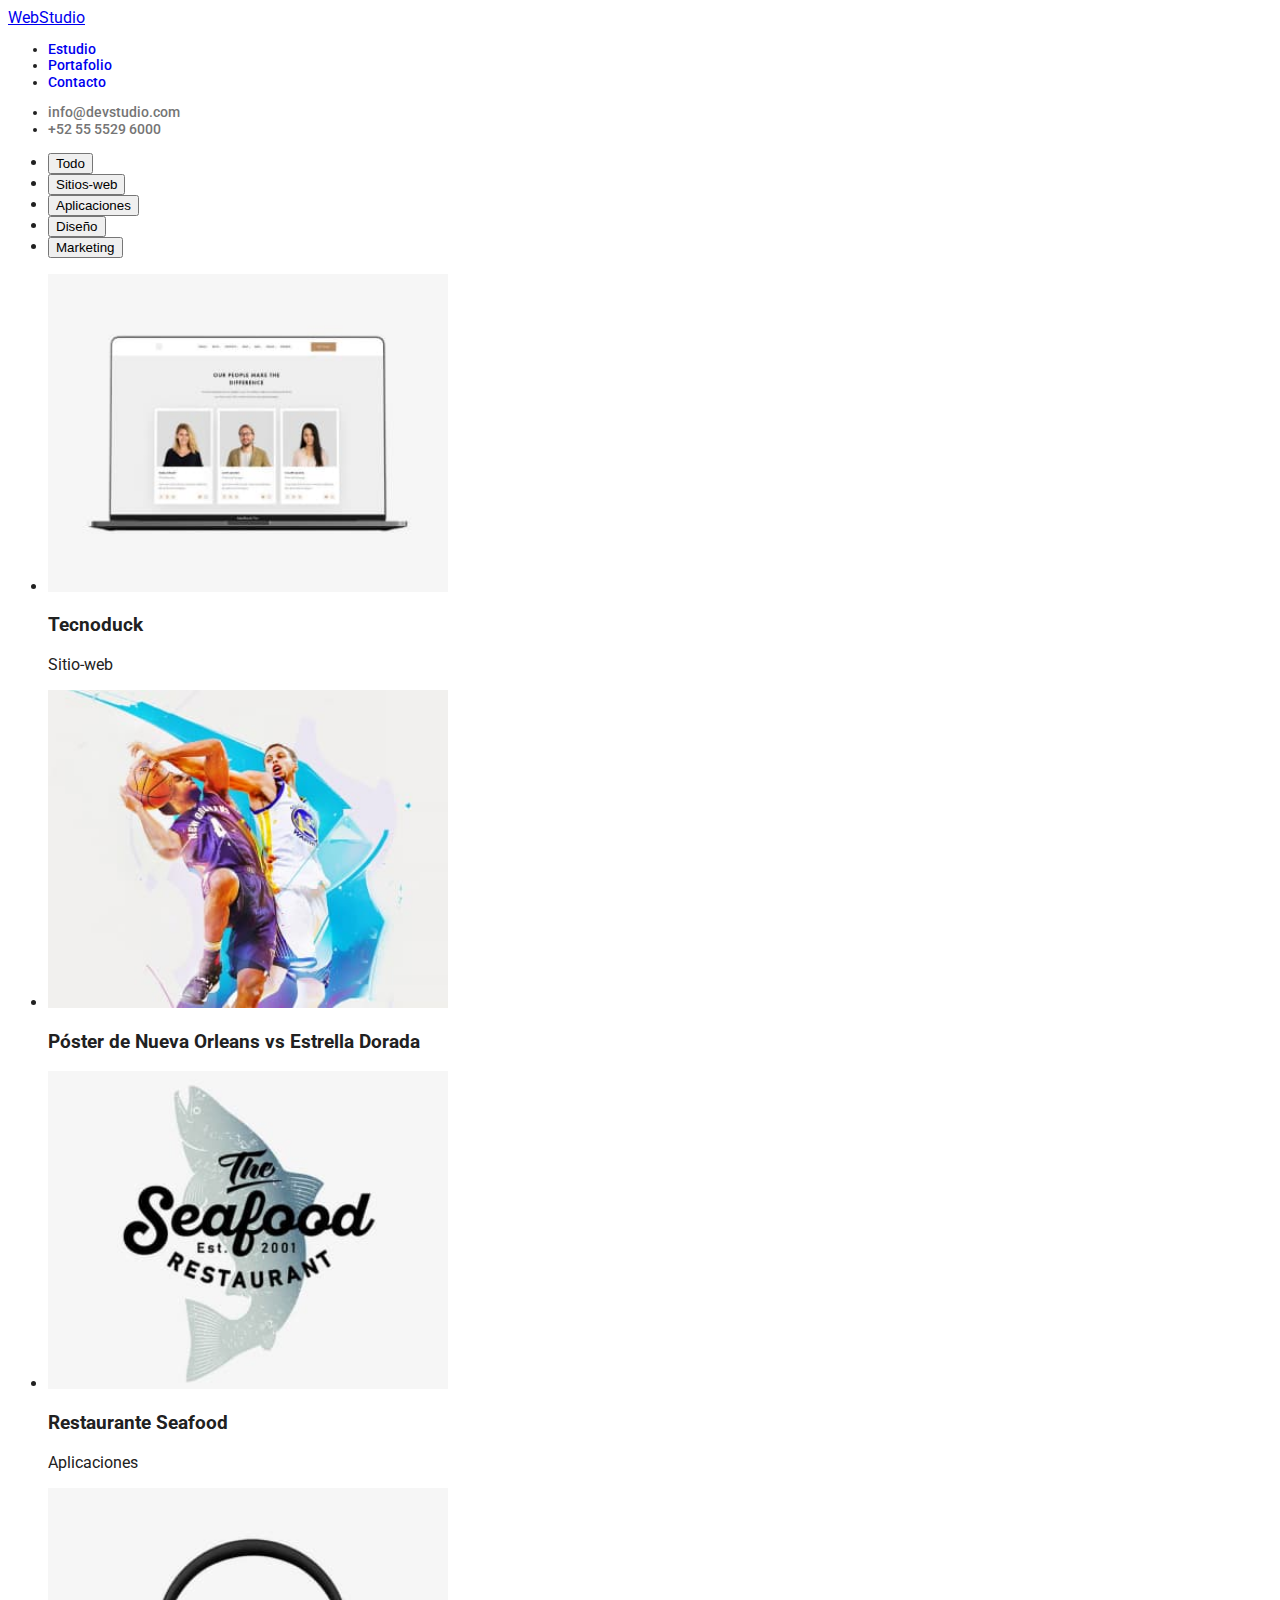
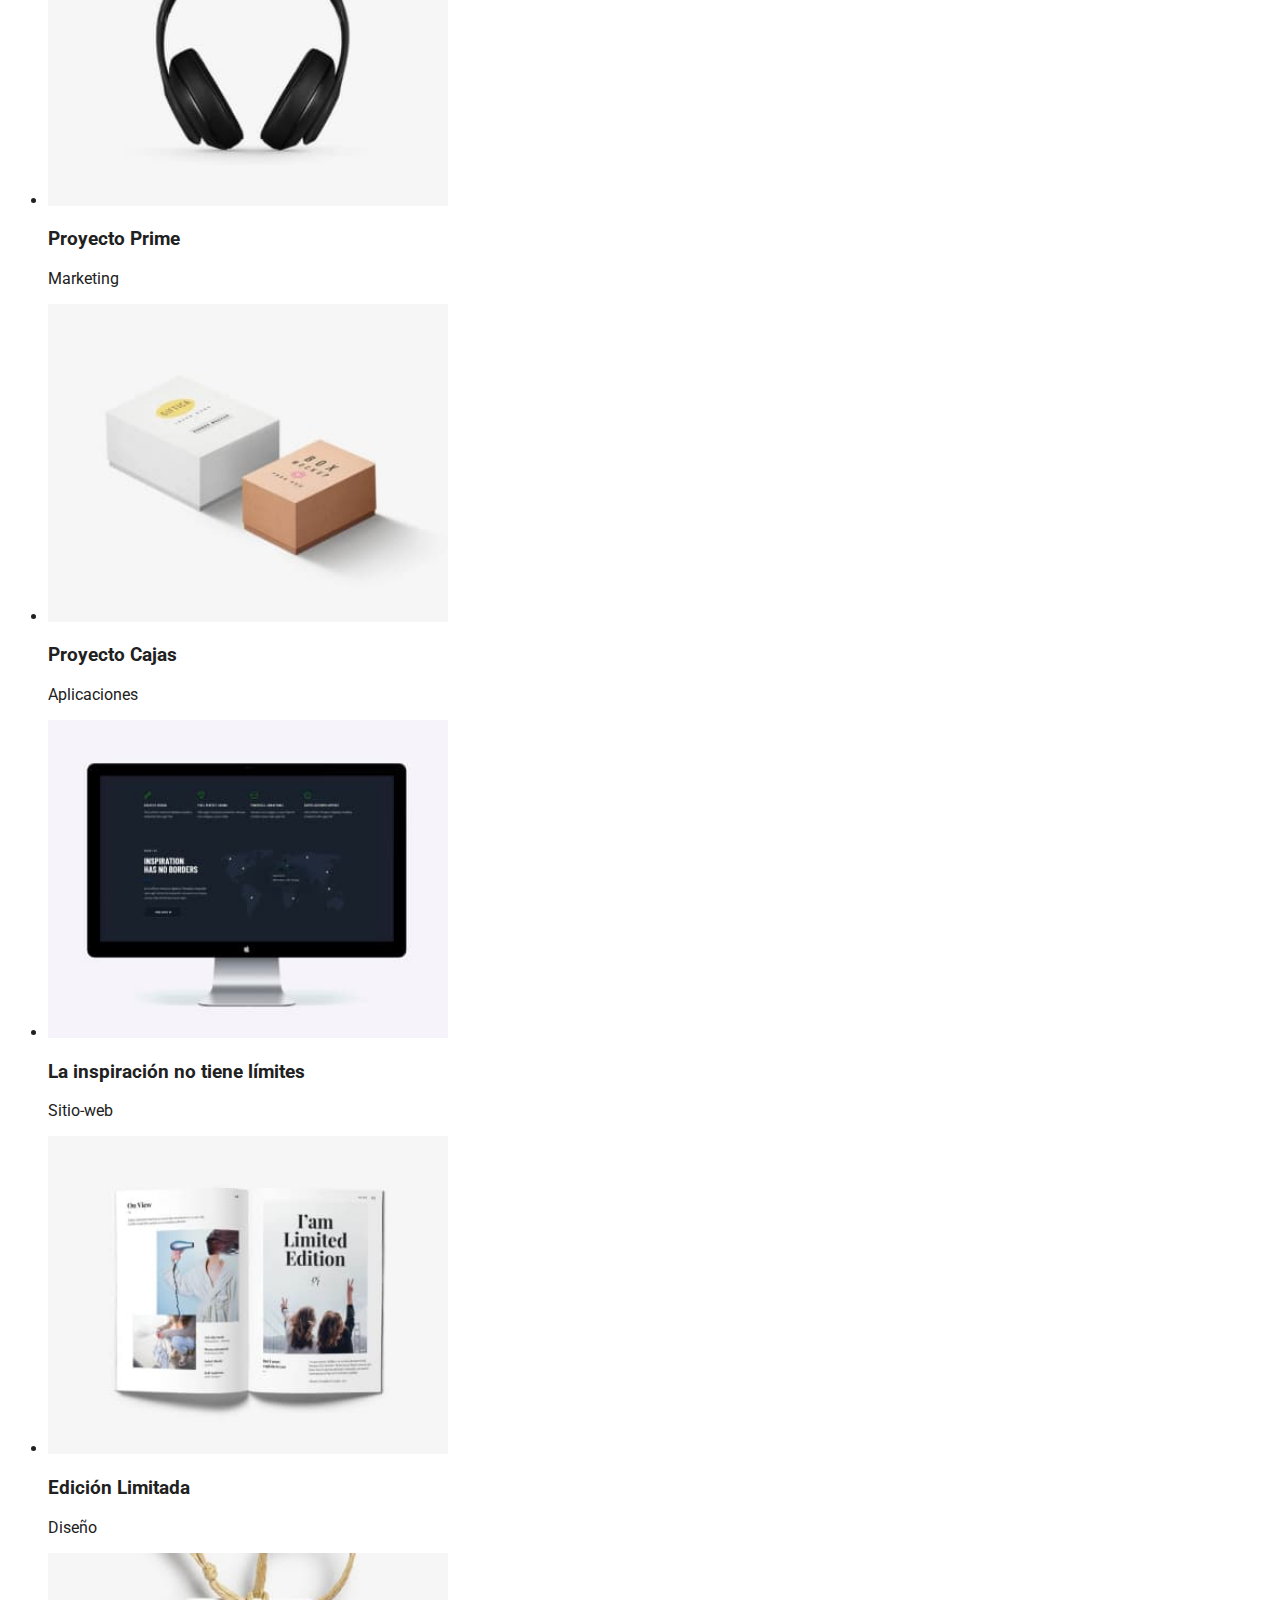
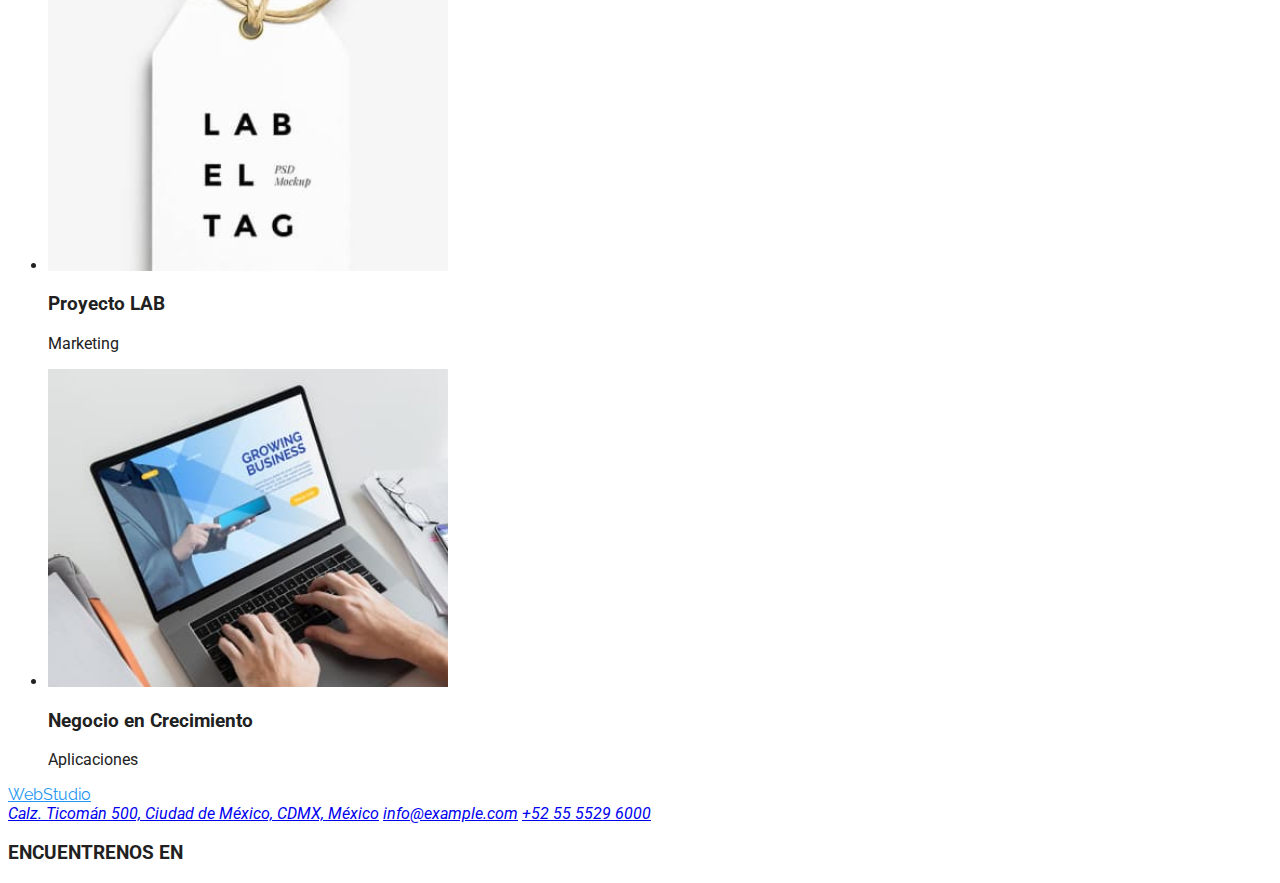
==== portafolio.html @ f0053e2c "estilo menu navegacion y contactos header" ====
<!DOCTYPE html>
<html lang="es">
<head>
    <meta charset="UTF-8">
    <meta http-equiv="X-UA-Compatible" content="IE=edge">
    <meta name="viewport" content="width=device-width, initial-scale=1.0">
    <title>homework-2</title>
    <link rel="preconnect" href="https://fonts.googleapis.com">
    <link rel="preconnect" href="https://fonts.gstatic.com" crossorigin>
    <link href="https://fonts.googleapis.com/css2?family=Raleway:wght@700&family=Roboto:wght@400;500;700;900&display=swap" rel="stylesheet">
    <link rel="stylesheet" href="css/styles.css">
</head>
<body>
    <header>
        <nav>
            <a href="#WebStudio">WebStudio</a>
            <nav>
                <ul class="menu-navegacion-header">
                    <li><a href="index.html" class="texto-estudio">Estudio</a></li>
                    <li><a href="#Portafolio" class="texto-portafolio">Portafolio</a></li>
                    <li><a href="#Contacto" class="texto-contacto">Contacto</a></li>
                </ul>
            </nav>
        </nav>
        <ul class="texto-mail-y-telefono-header">
            <li><a href="mailto:info@devstudio.com" class="texto-email">info@devstudio.com</a></li>
            <li><a href="tel:+52 55 5529 6000" class="texto-telefono">+52 55 5529 6000</a></li>
        </ul>
    </header>
    <main>
        <section>
            <ul>
                <li><button type="button">Todo</button></li>
                <li><button type="button">Sitios-web</button></li>
                <li><button type="button">Aplicaciones</button></li>
                <li><button type="button">Diseño</button></li>
                <li><button type="button">Marketing</button></li>
            </ul>
        </section>
        <section>
            <ul>
                <li>
                    <img src="images/portafolio-1.jpg" alt="Sitio web" width="400">
                    <h3>Tecnoduck</h3>
                    <p>Sitio-web</p>
                </li>
                <li>
                    <img src="images/portafolio-2.jpg" alt="poster" width="400"> 
                    <h3>Póster de Nueva Orleans vs Estrella Dorada</h3>
                </li>
                <li>
                    <img src="images/portafolio-3.jpg" alt="aplicaciones" width="400">
                    <h3>Restaurante Seafood</h3>
                    <p>Aplicaciones</p>
                </li>
                <li>
                    <img src="images/portafolio-4.jpg" alt="Marketing" width="400">
                    <h3>Proyecto Prime</h3>
                    <p>Marketing</p>
                </li>
                <li>
                    <img src="images/portafolio-5.jpg" alt="Aplicaciones" width="400">
                    <h3>Proyecto Cajas</h3>
                    <p>Aplicaciones</p>
                </li>
                <li>
                    <img src="images/portafolio-6.jpg" alt="sitio web" width="400">
                    <h3>La inspiración no tiene límites</h3>
                    <p>Sitio-web</p>
                </li>
                <li>
                    <img src="images/portafolio-7.jpg" alt="Diseño" width="400">
                    <h3>Edición Limitada</h3>
                    <p>Diseño</p>
                </li>
                <li>
                    <img src="images/portafolio-8.jpg" alt="Marketing" width="400">
                    <h3>Proyecto LAB</h3>
                    <p>Marketing</p>
                </li>
                <li>
                    <img src="images/portafolio-9.jpg" alt="Aplicaciones" width="400">
                    <h3>Negocio en Crecimiento</h3>
                    <p>Aplicaciones</p> 
                </li>
            </ul>
        </section>
    </main>
    <footer>
        <a href="index.html" class="fuente-de-WebStudio">WebStudio</a>
        <address>
            <a href="https://goo.gl/maps/x2RPnykQ1T2qvYEe9" target="_blank" rel="noopener noref">Calz. Ticomán 500, Ciudad de México, CDMX, México</a>
            <a href="mailto:info@example.com">info@example.com</a>
            <a href="tel:+52 55 5529 6000">+52 55 5529 6000</a>
        </address>
        <h3>ENCUENTRENOS EN</h3>
    </footer>
</body>
</html>
---- css/styles.css ----
body {
  font-family: "Roboto", Verdana, Geneva, Tahoma, sans-serif;
  color: #212121;
}

.fuente-de-WebStudio {
  font-family: "Raleway", sans-serif;
  color: #2196f3;
}

.menu-navegacion-header {
  font-weight: 500;
  font-size: 14px;
  line-height: 1.17;
  }

  .texto-estudio {
    text-decoration: none;
  }

  .texto-portafolio {
    text-decoration: none;
  }

.texto-contacto {
    text-decoration: none;
  }

.texto-mail-y-telefono-header {
  font-weight: 500;
  font-size: 14px;
  line-height: 1.17;
  }

.texto-email {
  color: #757575;
  text-decoration: none;
} 

.texto-telefono {
  color: #757575;
  text-decoration: none;
}

a:hover {
  color: #2196F3;
 }

#titulo {
  font-weight: 900;
  font-size: 44px;
  line-height: 1.36;
  color: #ffffff;
  text-align: center;
  }

.color-fondo-seccion-titulo {
  background: #2f303a;
  text-align: center;
}
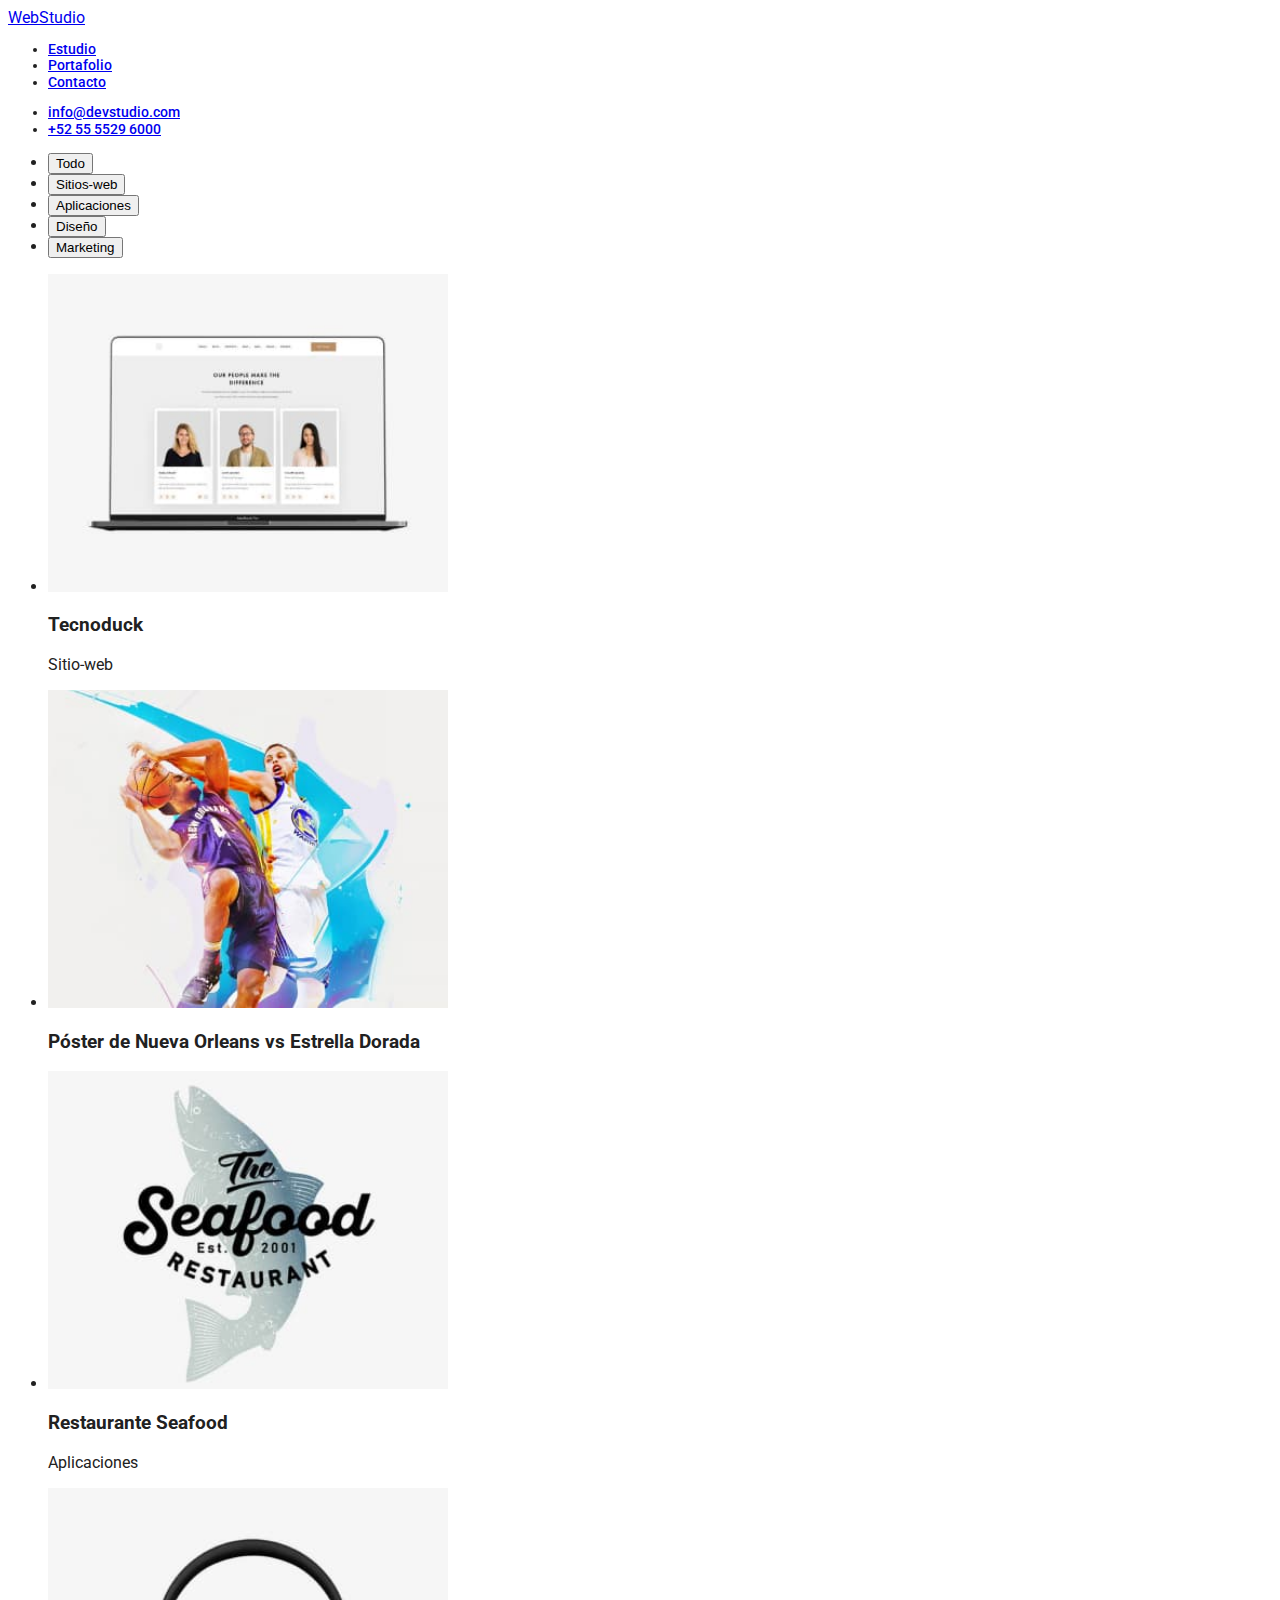
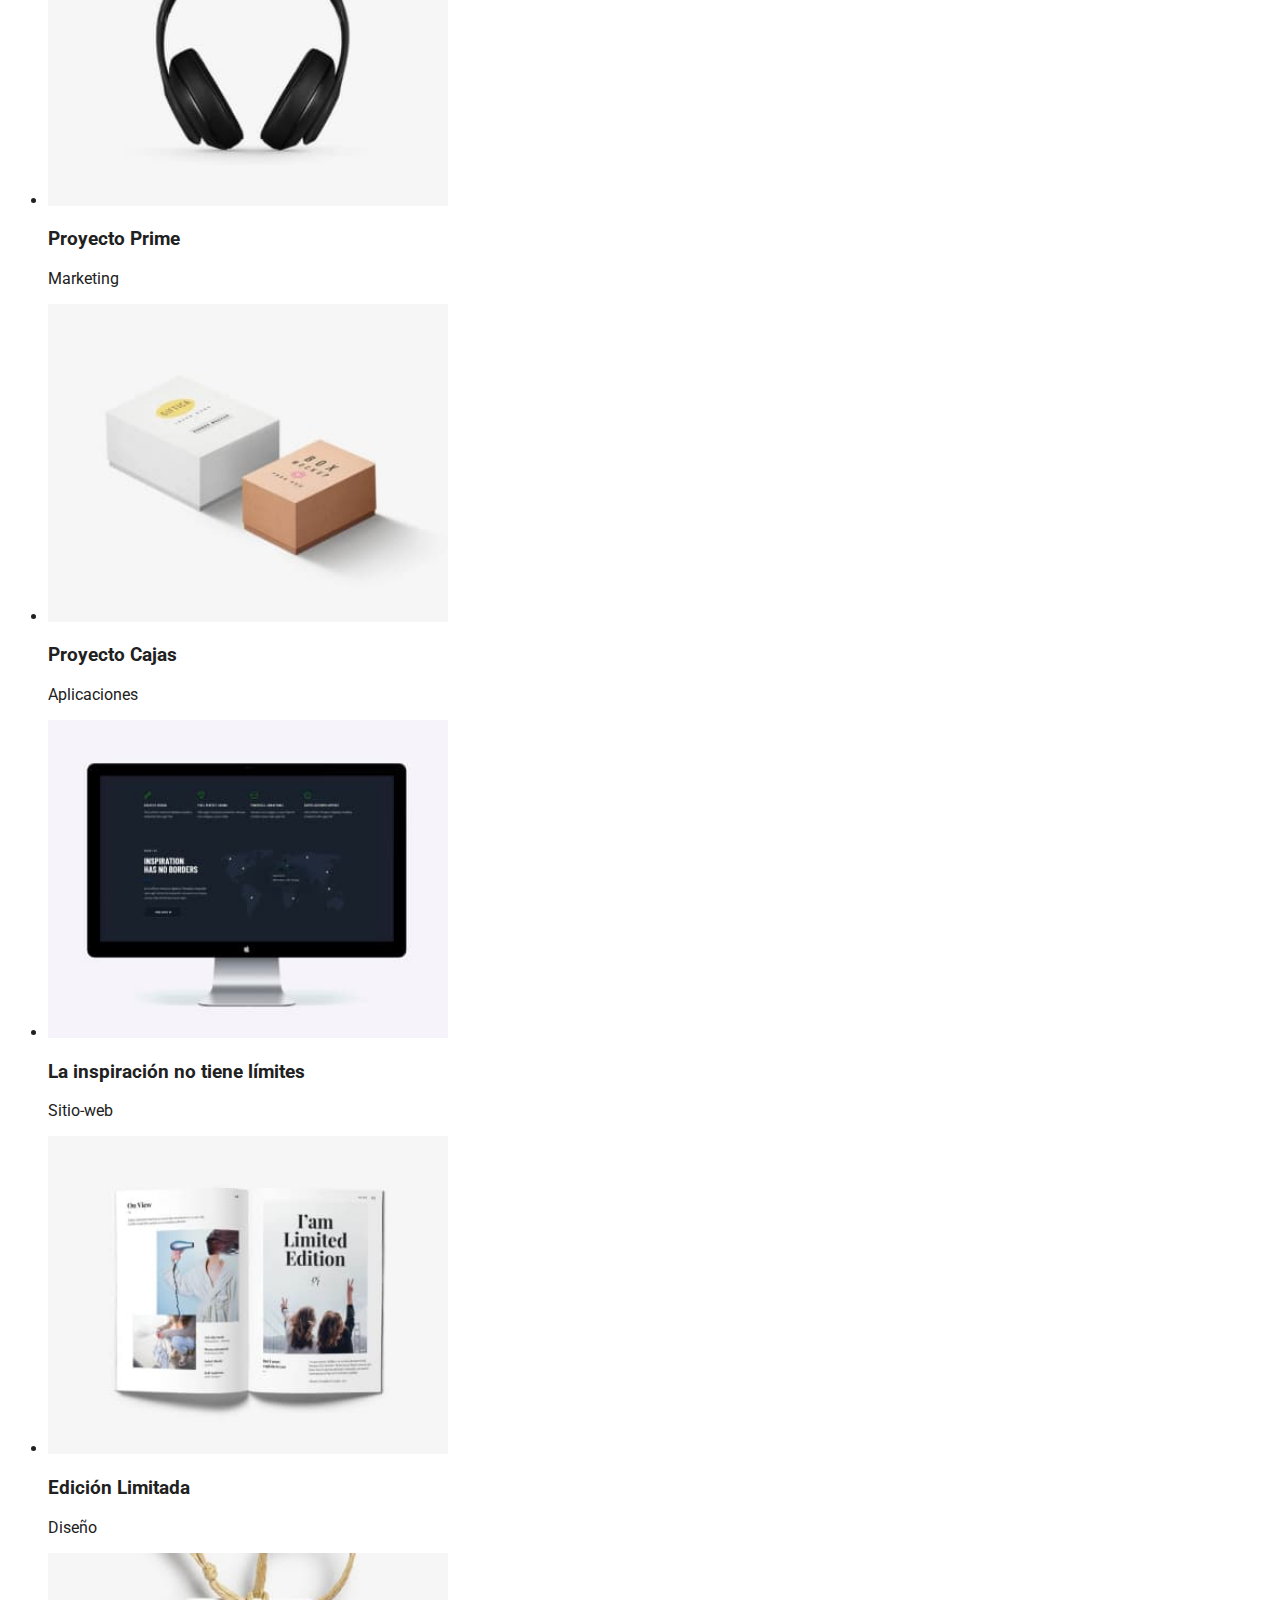
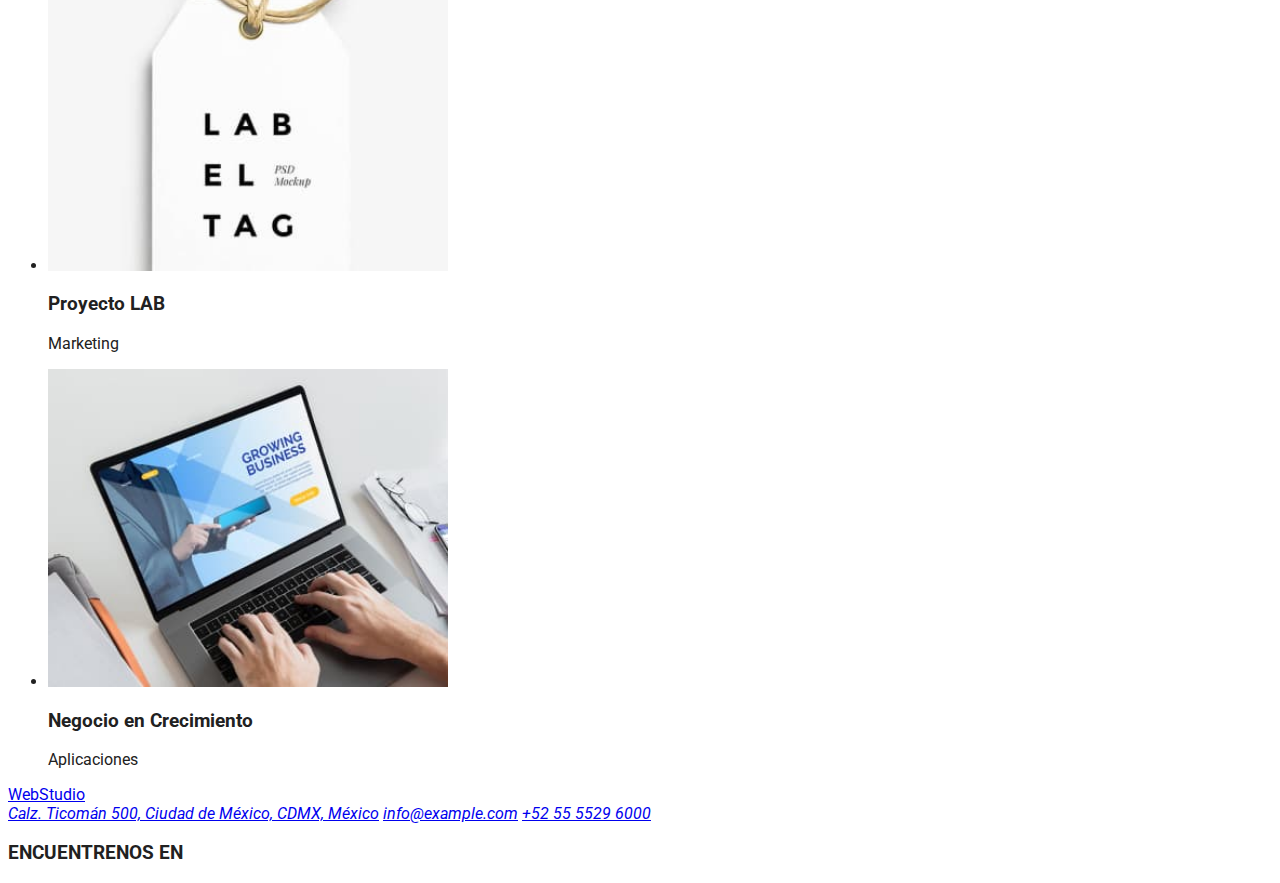
==== commit fcf078a9: "posterior a  ASESORIA PROFE, modifico clases" ====
--- a/portafolio.html
+++ b/portafolio.html
@@ -15,16 +15,16 @@
         <nav>
             <a href="#WebStudio">WebStudio</a>
             <nav>
-                <ul class="menu-navegacion-header">
-                    <li><a href="index.html" class="texto-estudio">Estudio</a></li>
-                    <li><a href="#Portafolio" class="texto-portafolio">Portafolio</a></li>
-                    <li><a href="#Contacto" class="texto-contacto">Contacto</a></li>
+                <ul class="header-navigation-without-webstudio">
+                    <li><a href="index.html">Estudio</a></li>
+                    <li><a href="#Portafolio">Portafolio</a></li>
+                    <li><a href="#Contacto">Contacto</a></li>
                 </ul>
             </nav>
         </nav>
-        <ul class="texto-mail-y-telefono-header">
-            <li><a href="mailto:info@devstudio.com" class="texto-email">info@devstudio.com</a></li>
-            <li><a href="tel:+52 55 5529 6000" class="texto-telefono">+52 55 5529 6000</a></li>
+        <ul class="header-navigation-without-webstudio">
+            <li><a href="mailto:info@devstudio.com">info@devstudio.com</a></li>
+            <li><a href="tel:+52 55 5529 6000">+52 55 5529 6000</a></li>
         </ul>
     </header>
     <main>
@@ -87,7 +87,7 @@
         </section>
     </main>
     <footer>
-        <a href="index.html" class="fuente-de-WebStudio">WebStudio</a>
+        <a href="index.html">WebStudio</a>
         <address>
             <a href="https://goo.gl/maps/x2RPnykQ1T2qvYEe9" target="_blank" rel="noopener noref">Calz. Ticomán 500, Ciudad de México, CDMX, México</a>
             <a href="mailto:info@example.com">info@example.com</a>
--- a/css/styles.css
+++ b/css/styles.css
@@ -2,46 +2,14 @@
   font-family: "Roboto", Verdana, Geneva, Tahoma, sans-serif;
   color: #212121;
 }
-
-.fuente-de-WebStudio {
-  font-family: "Raleway", sans-serif;
-  color: #2196f3;
-}
-
-.menu-navegacion-header {
+/*fuente del menu superierior de navegación excluyendo WebStudio*/
+.header-navigation-without-webstudio {
   font-weight: 500;
   font-size: 14px;
   line-height: 1.17;
   }
-
-  .texto-estudio {
-    text-decoration: none;
-  }
-
-  .texto-portafolio {
-    text-decoration: none;
-  }
-
-.texto-contacto {
-    text-decoration: none;
-  }
-
-.texto-mail-y-telefono-header {
-  font-weight: 500;
-  font-size: 14px;
-  line-height: 1.17;
-  }
-
-.texto-email {
-  color: #757575;
-  text-decoration: none;
-} 
-
-.texto-telefono {
-  color: #757575;
-  text-decoration: none;
-}
-
+  
+/*convertir en variable*/
 a:hover {
   color: #2196F3;
  }
@@ -54,6 +22,7 @@
   text-align: center;
   }
 
+  /*cambiar a ingles y verificar uso*/
 .color-fondo-seccion-titulo {
   background: #2f303a;
   text-align: center;
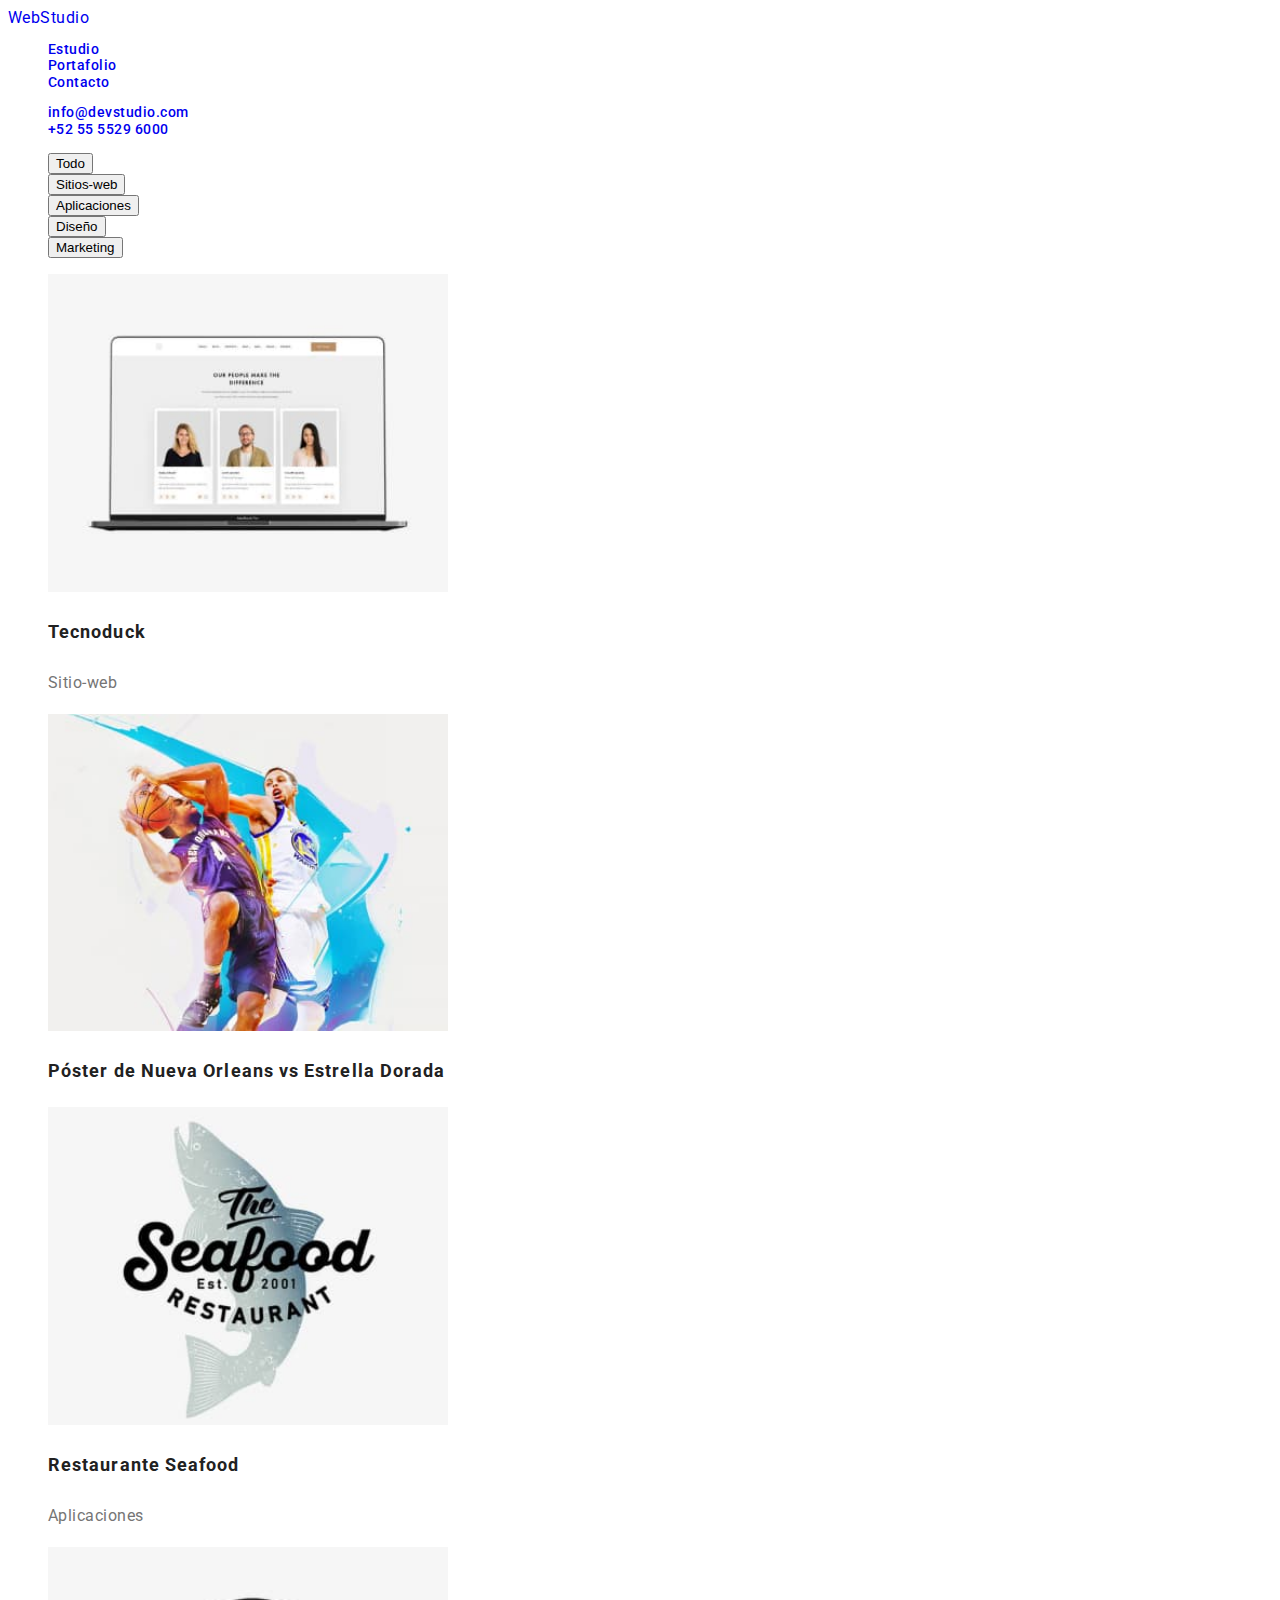
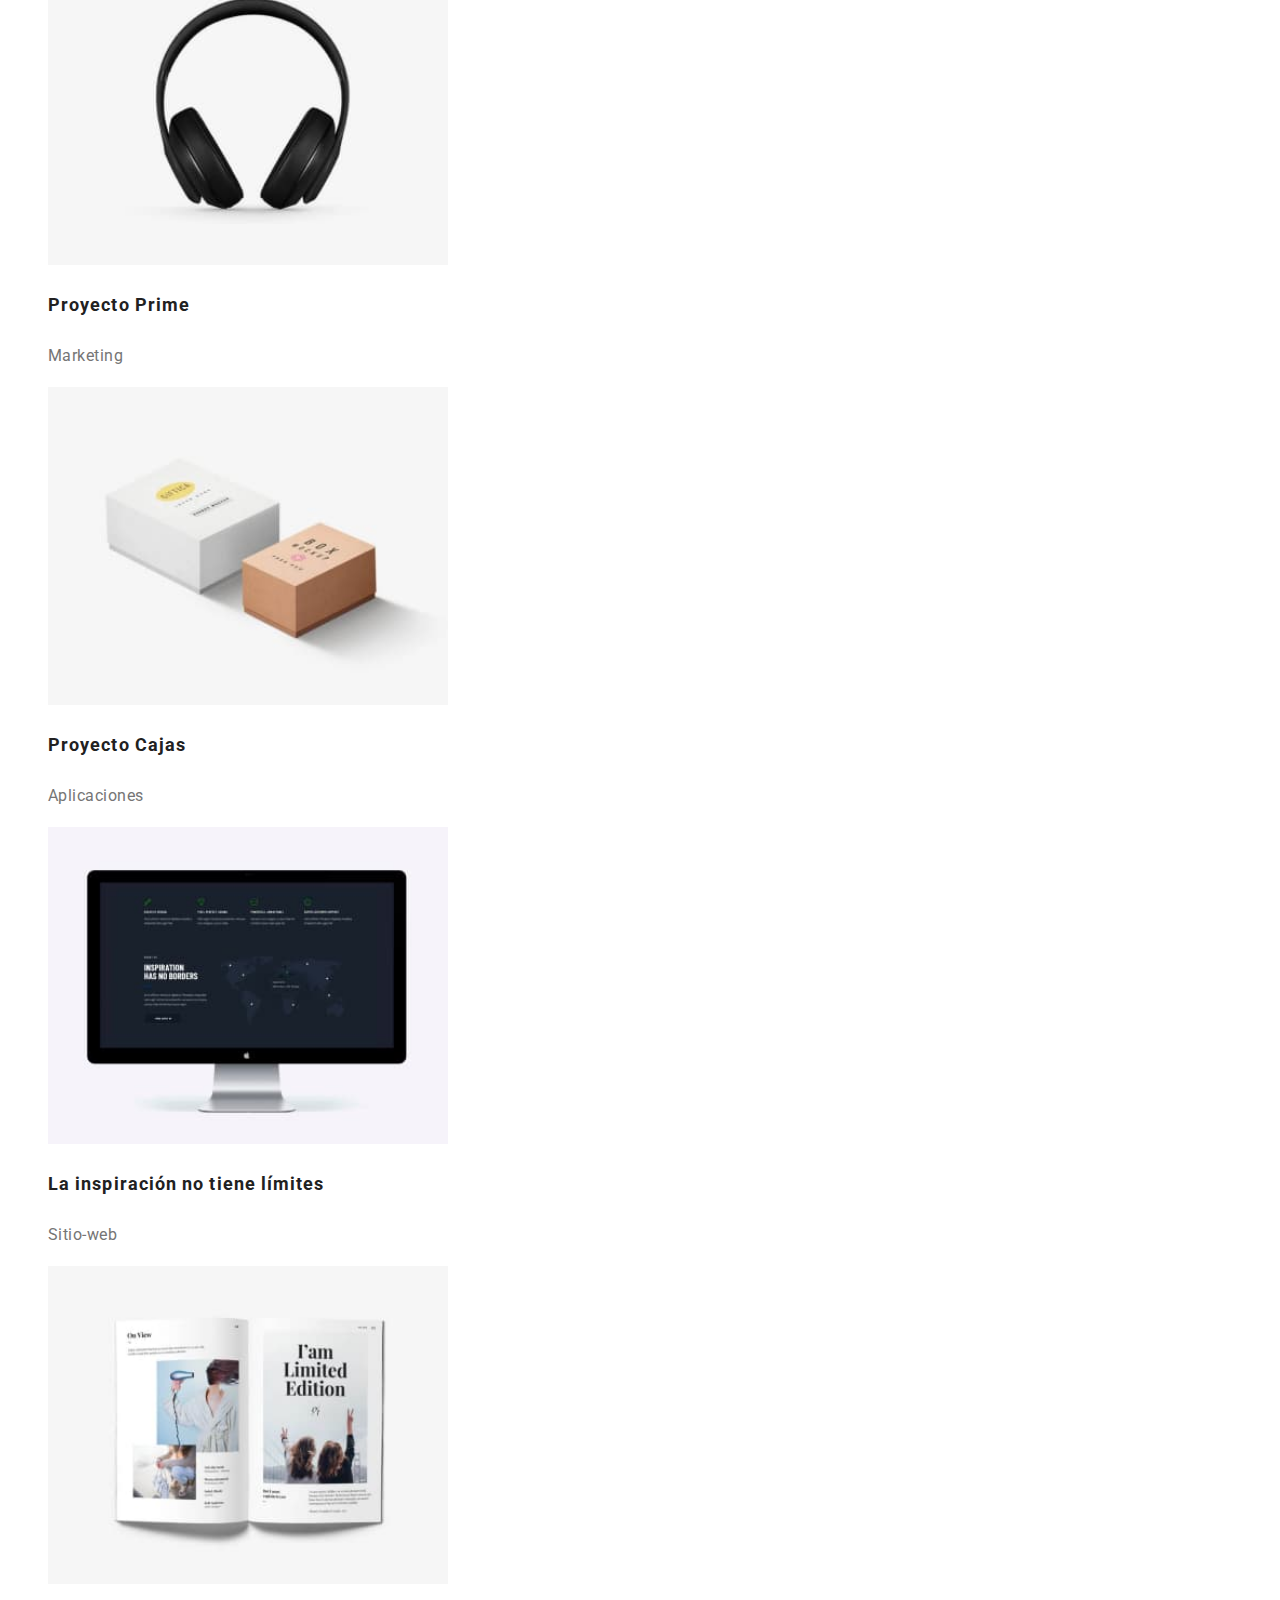
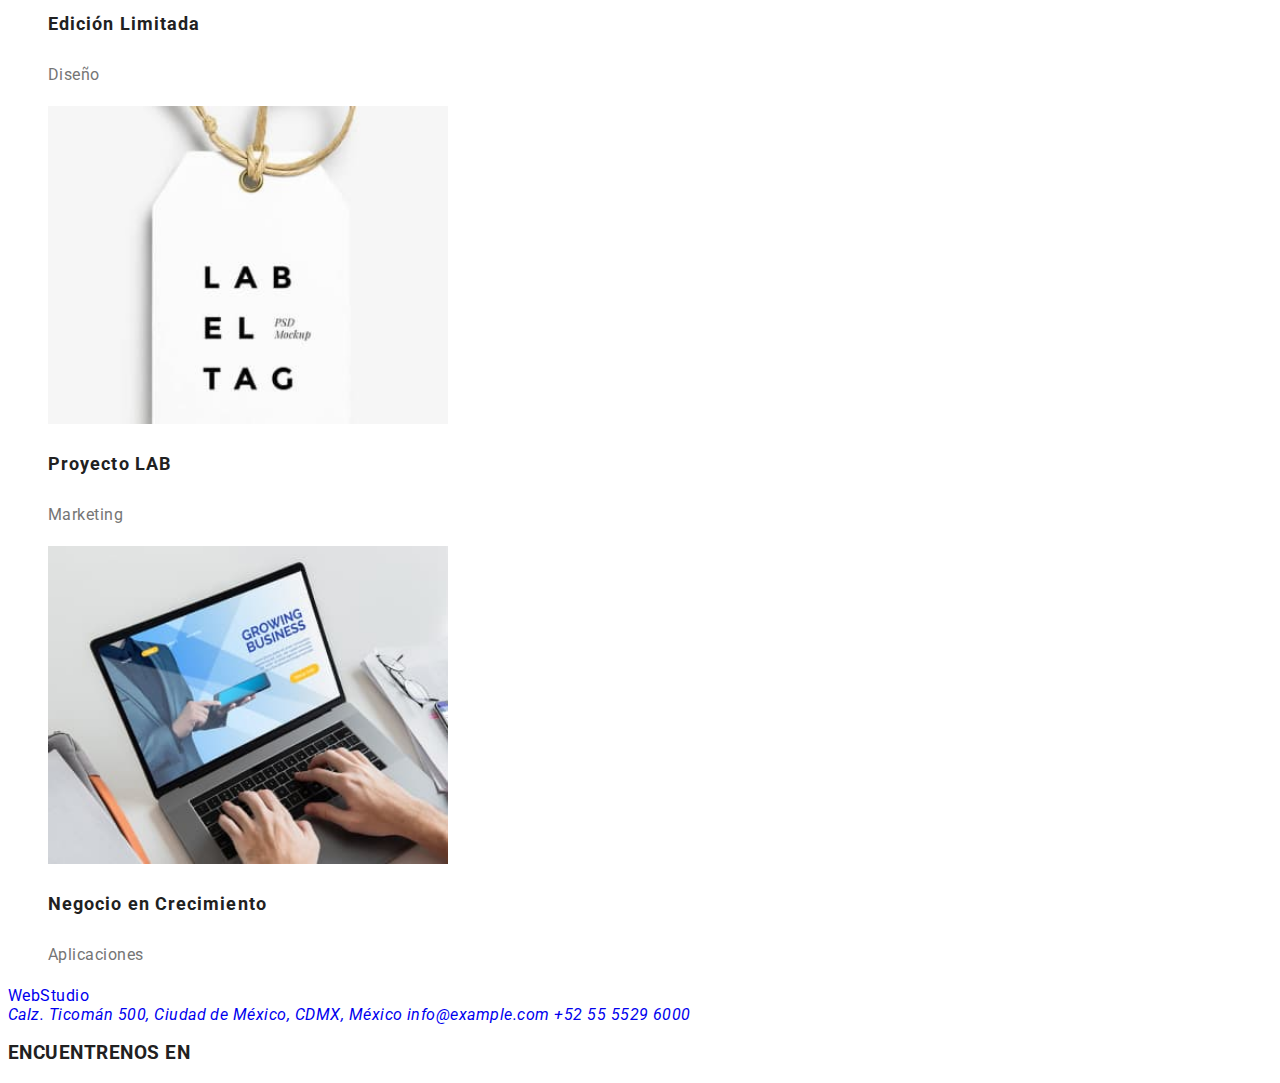
==== commit e7c33e0e: "estilos de h2, h3, p, index y portafolio" ====
--- a/portafolio.html
+++ b/portafolio.html
@@ -41,47 +41,47 @@
             <ul>
                 <li>
                     <img src="images/portafolio-1.jpg" alt="Sitio web" width="400">
-                    <h3>Tecnoduck</h3>
-                    <p>Sitio-web</p>
+                    <h3 class="portfolio-card-titles">Tecnoduck</h3>
+                    <p class="portafolio-card-text">Sitio-web</p>
                 </li>
                 <li>
                     <img src="images/portafolio-2.jpg" alt="poster" width="400"> 
-                    <h3>Póster de Nueva Orleans vs Estrella Dorada</h3>
+                    <h3 class="portfolio-card-titles">Póster de Nueva Orleans vs Estrella Dorada</h3>
                 </li>
                 <li>
                     <img src="images/portafolio-3.jpg" alt="aplicaciones" width="400">
-                    <h3>Restaurante Seafood</h3>
-                    <p>Aplicaciones</p>
+                    <h3 class="portfolio-card-titles">Restaurante Seafood</h3>
+                    <p class="portafolio-card-text">Aplicaciones</p>
                 </li>
                 <li>
                     <img src="images/portafolio-4.jpg" alt="Marketing" width="400">
-                    <h3>Proyecto Prime</h3>
-                    <p>Marketing</p>
+                    <h3 class="portfolio-card-titles">Proyecto Prime</h3>
+                    <p class="portafolio-card-text">Marketing</p>
                 </li>
                 <li>
                     <img src="images/portafolio-5.jpg" alt="Aplicaciones" width="400">
-                    <h3>Proyecto Cajas</h3>
-                    <p>Aplicaciones</p>
+                    <h3 class="portfolio-card-titles">Proyecto Cajas</h3>
+                    <p class="portafolio-card-text">Aplicaciones</p>
                 </li>
                 <li>
                     <img src="images/portafolio-6.jpg" alt="sitio web" width="400">
-                    <h3>La inspiración no tiene límites</h3>
-                    <p>Sitio-web</p>
+                    <h3 class="portfolio-card-titles">La inspiración no tiene límites</h3>
+                    <p class="portafolio-card-text">Sitio-web</p>
                 </li>
                 <li>
                     <img src="images/portafolio-7.jpg" alt="Diseño" width="400">
-                    <h3>Edición Limitada</h3>
-                    <p>Diseño</p>
+                    <h3 class="portfolio-card-titles">Edición Limitada</h3>
+                    <p class="portafolio-card-text">Diseño</p>
                 </li>
                 <li>
                     <img src="images/portafolio-8.jpg" alt="Marketing" width="400">
-                    <h3>Proyecto LAB</h3>
-                    <p>Marketing</p>
+                    <h3 class="portfolio-card-titles">Proyecto LAB</h3>
+                    <p class="portafolio-card-text">Marketing</p>
                 </li>
                 <li>
                     <img src="images/portafolio-9.jpg" alt="Aplicaciones" width="400">
-                    <h3>Negocio en Crecimiento</h3>
-                    <p>Aplicaciones</p> 
+                    <h3 class="portfolio-card-titles">Negocio en Crecimiento</h3>
+                    <p class="portafolio-card-text">Aplicaciones</p> 
                 </li>
             </ul>
         </section>
--- a/css/styles.css
+++ b/css/styles.css
@@ -1,6 +1,7 @@
 body {
   font-family: "Roboto", Verdana, Geneva, Tahoma, sans-serif;
   color: #212121;
+  letter-spacing: 0.03em;
 }
 /*fuente del menu superierior de navegación excluyendo WebStudio*/
 .header-navigation-without-webstudio {
@@ -8,11 +9,26 @@
   font-size: 14px;
   line-height: 1.17;
   }
+
+  /*eliminé el subyarado de todos  los enlaces*/
+  a {
+    text-decoration: none;
+  }
+
+  /*eliminé las viñetas de todas las ul*/
+  ul {
+    list-style-type: none;
+  }
   
-/*convertir en variable*/
+/*convertir en variable ooooooojooooooo*/
 a:hover {
   color: #2196F3;
  }
+
+ /* selector de clase para todos los parrafos, mejor lo cambiare a variable de color gris*/
+p {
+  color: #757575;
+}
 
 #titulo {
   font-weight: 900;
@@ -28,3 +44,60 @@
   text-align: center;
 }
 
+/*clase aplicada a los h3, seccion de beneficios de index*/
+.titles-company-benefits {
+  font-weight: 700;
+  font-size: 14px;
+  line-height: 1.14;
+}
+
+/*clase aplicada a los p, seccion de beneficios de index*/
+.text-company-benefits {
+  font-weight: 400;
+  font-size: 14px;
+  line-height: 1.71;
+ }
+
+ h2 {
+font-weight: 700;
+font-size: 36px;
+line-height: 1,16;
+text-align: center;
+}
+
+/*sección nuestro equipo en index, puedo convertirlo a variable*/
+.equipment-section {
+background: #F5F4FA;
+}
+
+/*clase aplicada a los h3, sección de nuestro equipo de index*/
+.titles-our-team {
+  font-weight: 500;
+  font-size: 16px;
+  line-height: 1.18;
+  text-align: center;
+}
+
+/*clase aplicada a los p, seccion de nuestro equipo de index*/
+.text-our-team {
+  font-weight: 400;
+  font-size: 16px;
+  line-height: 1.18;
+  text-align: center;
+ }
+
+ /*clase aplicada a los h3 de tarjetas de proyectos, portafolio*/
+.portfolio-card-titles {
+  font-weight: 700;
+  font-size: 18px;
+  line-height: 2;
+  letter-spacing: 0.06em;
+}
+
+/*clase aplicada a los p de tarjetas de proyectos, portafolio*/
+.portafolio-card-text {
+  font-weight: 400;
+  font-size: 16px;
+  line-height: 1.87;
+ }
+
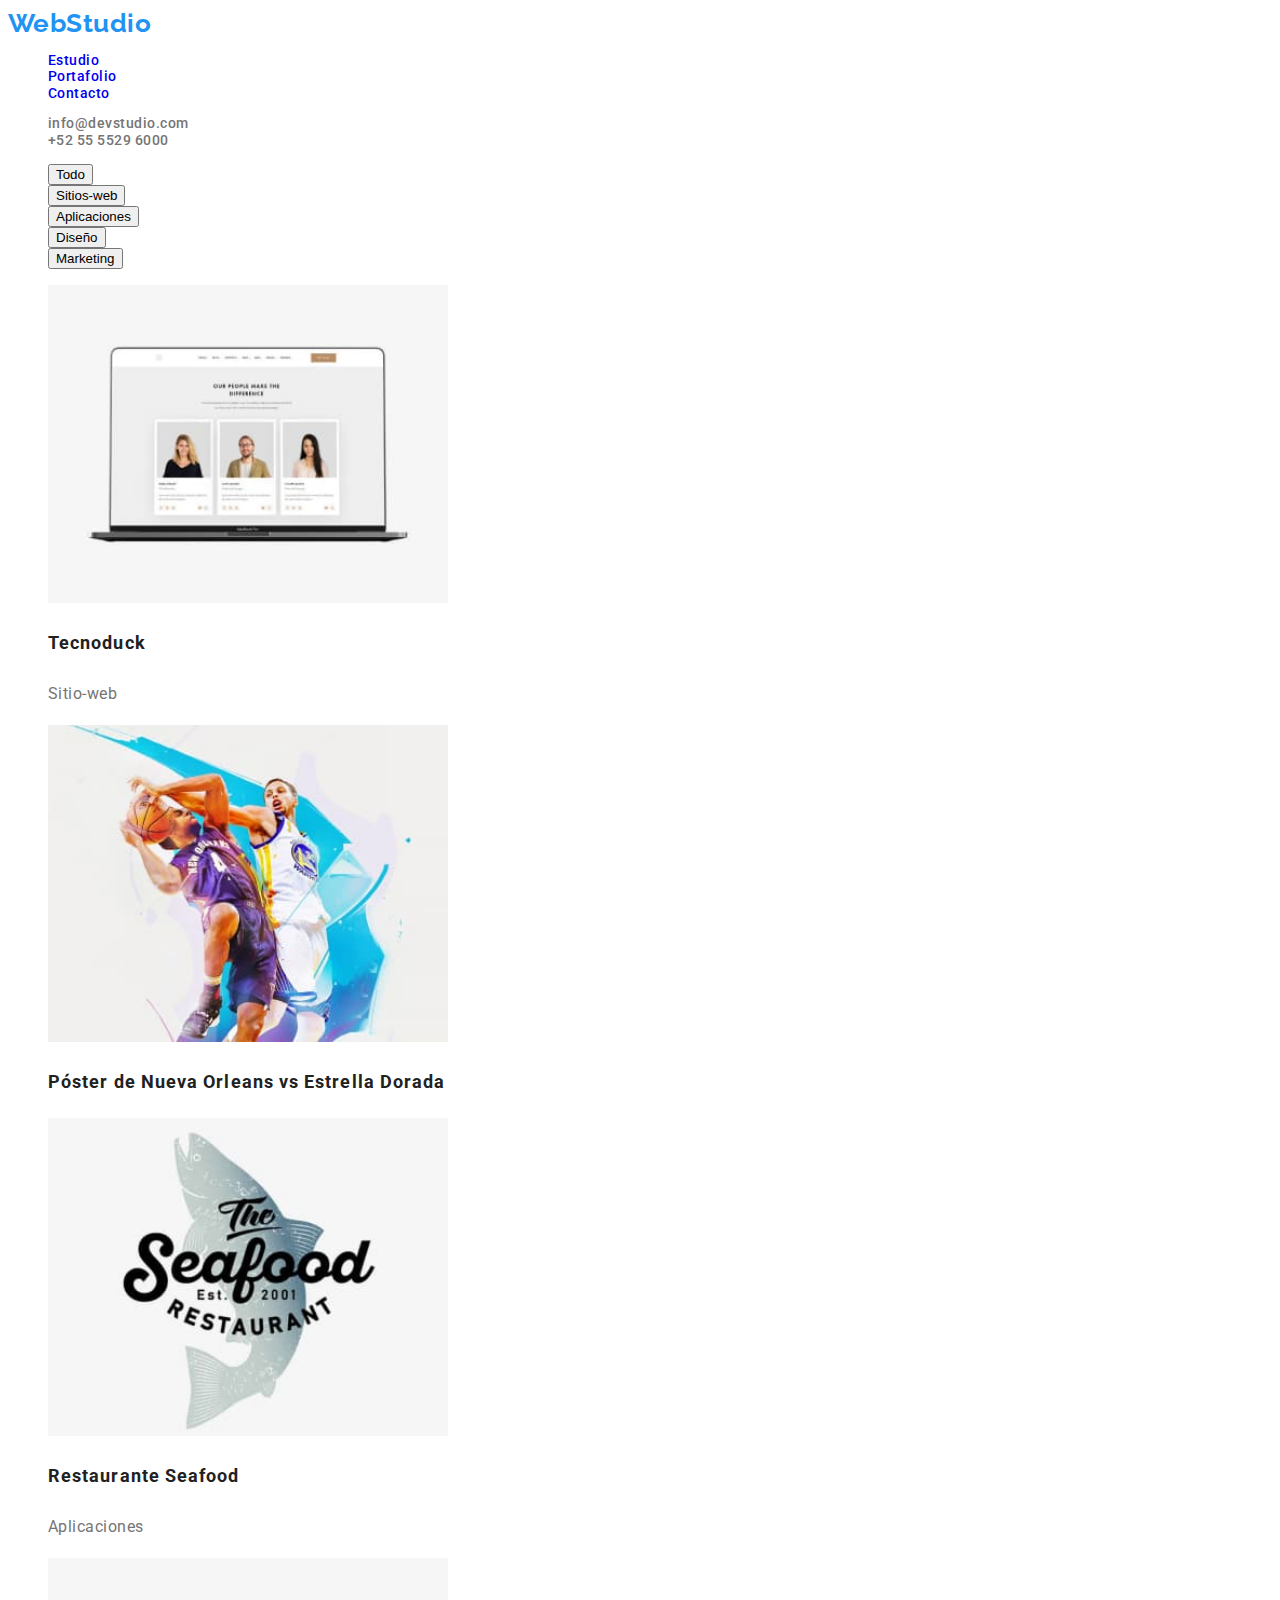
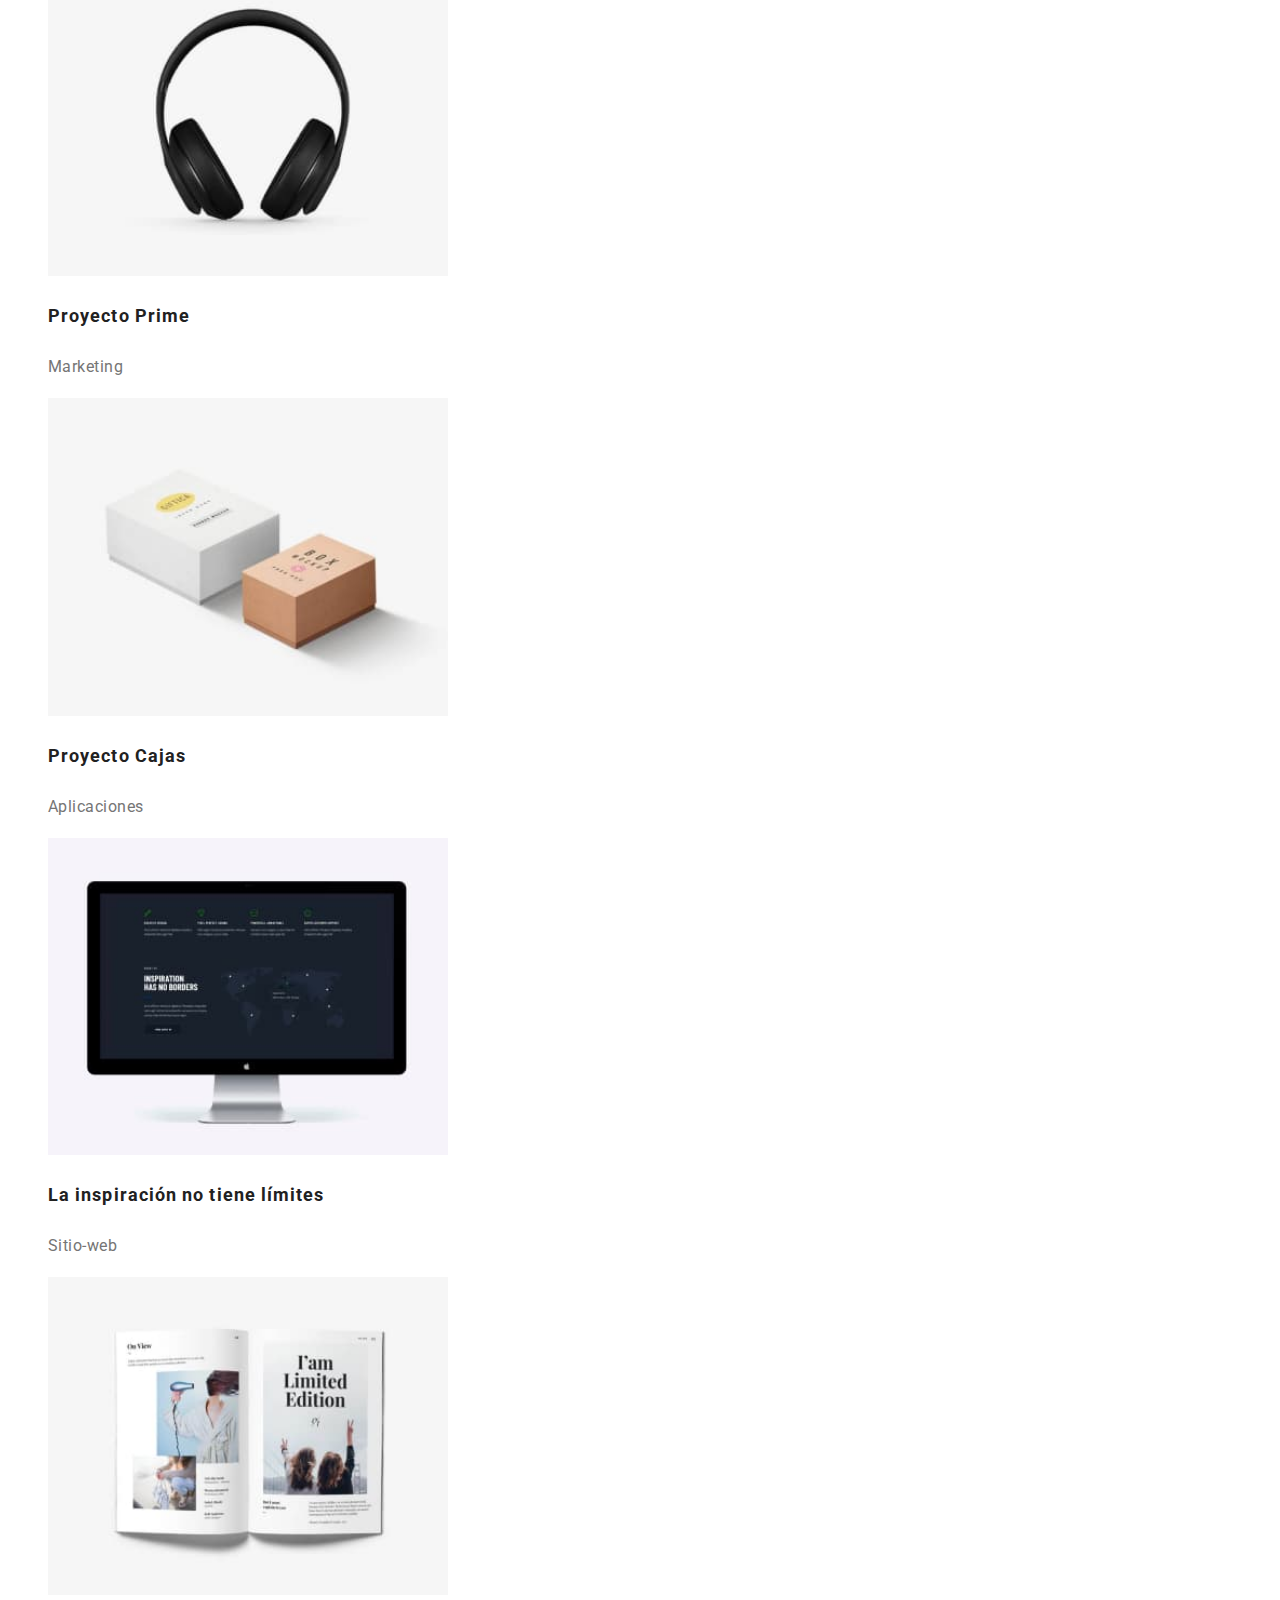
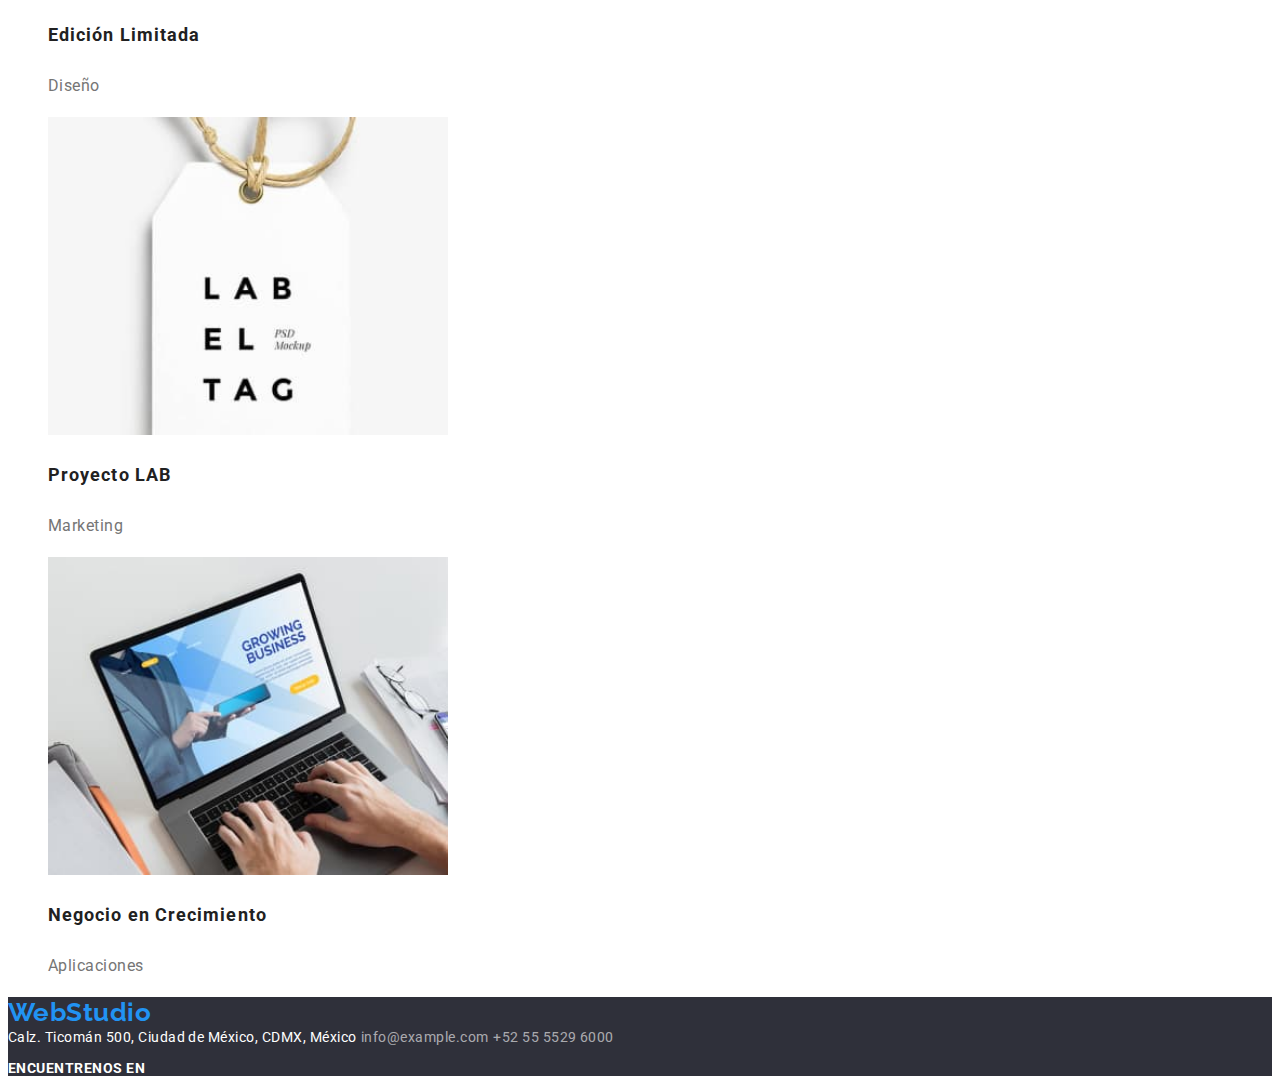
==== commit db767c57: "paleta de colores, estilos de header-footer" ====
--- a/portafolio.html
+++ b/portafolio.html
@@ -13,7 +13,7 @@
 <body>
     <header>
         <nav>
-            <a href="#WebStudio">WebStudio</a>
+            <a href="#WebStudio" class="text-webstudio">WebStudio</a>
             <nav>
                 <ul class="header-navigation-without-webstudio">
                     <li><a href="index.html">Estudio</a></li>
@@ -23,8 +23,8 @@
             </nav>
         </nav>
         <ul class="header-navigation-without-webstudio">
-            <li><a href="mailto:info@devstudio.com">info@devstudio.com</a></li>
-            <li><a href="tel:+52 55 5529 6000">+52 55 5529 6000</a></li>
+            <li><a href="mailto:info@devstudio.com" class="color-mail-phone-header">info@devstudio.com</a></li>
+            <li><a href="tel:+52 55 5529 6000" class="color-mail-phone-header">+52 55 5529 6000</a></li>
         </ul>
     </header>
     <main>
@@ -86,14 +86,14 @@
             </ul>
         </section>
     </main>
-    <footer>
-        <a href="index.html">WebStudio</a>
+    <footer class="footer-background-color">
+        <a href="index.html" class="text-webstudio">WebStudio</a>
         <address>
-            <a href="https://goo.gl/maps/x2RPnykQ1T2qvYEe9" target="_blank" rel="noopener noref">Calz. Ticomán 500, Ciudad de México, CDMX, México</a>
-            <a href="mailto:info@example.com">info@example.com</a>
-            <a href="tel:+52 55 5529 6000">+52 55 5529 6000</a>
+            <a href="https://goo.gl/maps/x2RPnykQ1T2qvYEe9" target="_blank" rel="noopener noref" class="footer-address">Calz. Ticomán 500, Ciudad de México, CDMX, México</a>
+            <a href="mailto:info@example.com" class="footer-mail-tel">info@example.com</a>
+            <a href="tel:+52 55 5529 6000" class="footer-mail-tel">+52 55 5529 6000</a>
         </address>
-        <h3>ENCUENTRENOS EN</h3>
+        <h3 class="social-media-title-footer">ENCUENTRENOS EN</h3>
     </footer>
 </body>
 </html>--- a/css/styles.css
+++ b/css/styles.css
@@ -1,46 +1,68 @@
+:root {
+  --brand-font: "Roboto, sans-serif";
+  --color-1: #2193F3;
+  --color-2: #212121;
+  --color-3: #757575;
+  --color-4: #FFFFFF;
+  --color-5: #2F303A;
+  --color-6: #F5F4FA;
+}
+
 body {
   font-family: "Roboto", Verdana, Geneva, Tahoma, sans-serif;
   color: #212121;
   letter-spacing: 0.03em;
 }
+
+/*propiedades del enlace WebStudio, en header y footer*/
+.text-webstudio {
+  font-family: 'Raleway', Verdana, Geneva, Tahoma, sans-serif;
+  font-weight: 700;
+  font-size: 26px;
+  line-height: 1,19;
+  text-align: right;
+  color: var(--color-1);
+}
+
 /*fuente del menu superierior de navegación excluyendo WebStudio*/
 .header-navigation-without-webstudio {
   font-weight: 500;
   font-size: 14px;
   line-height: 1.17;
-  }
+  color: var(--color-2);
+}
+/*color de texto mail y telefono encabezado index y portafolio*/
+.color-mail-phone-header {
+  color: var(--color-3)
+}
 
-  /*eliminé el subyarado de todos  los enlaces*/
-  a {
-    text-decoration: none;
-  }
+/*eliminé el subyarado de todos  los enlaces*/
+a {
+  text-decoration: none;
+}
 
-  /*eliminé las viñetas de todas las ul*/
-  ul {
-    list-style-type: none;
-  }
-  
+/*eliminé las viñetas de todas las ul*/
+ul {
+  list-style-type: none;
+}
+
 /*convertir en variable ooooooojooooooo*/
 a:hover {
-  color: #2196F3;
- }
-
- /* selector de clase para todos los parrafos, mejor lo cambiare a variable de color gris*/
-p {
-  color: #757575;
+  color: var(--color-1);
 }
 
+/*id creado para el título*/
 #titulo {
   font-weight: 900;
   font-size: 44px;
   line-height: 1.36;
-  color: #ffffff;
+  color: var(--color-4);
   text-align: center;
-  }
+}
 
-  /*cambiar a ingles y verificar uso*/
-.color-fondo-seccion-titulo {
-  background: #2f303a;
+/*color y alineado de la seccion del título y botón 1*/
+.section-title-background-color {
+  background: var(--color-5);
   text-align: center;
 }
 
@@ -56,18 +78,19 @@
   font-weight: 400;
   font-size: 14px;
   line-height: 1.71;
- }
+  color: var(--color-3);
+}
 
- h2 {
-font-weight: 700;
-font-size: 36px;
-line-height: 1,16;
-text-align: center;
+h2 {
+  font-weight: 700;
+  font-size: 36px;
+  line-height: 1, 16;
+  text-align: center;
 }
 
 /*sección nuestro equipo en index, puedo convertirlo a variable*/
 .equipment-section {
-background: #F5F4FA;
+  background: var(--color-6);
 }
 
 /*clase aplicada a los h3, sección de nuestro equipo de index*/
@@ -84,9 +107,10 @@
   font-size: 16px;
   line-height: 1.18;
   text-align: center;
- }
+  color: var(--color-3);
+}
 
- /*clase aplicada a los h3 de tarjetas de proyectos, portafolio*/
+/*clase aplicada a los h3 de tarjetas de proyectos, portafolio*/
 .portfolio-card-titles {
   font-weight: 700;
   font-size: 18px;
@@ -99,5 +123,35 @@
   font-weight: 400;
   font-size: 16px;
   line-height: 1.87;
- }
+  color: var(--color-3);
+}
 
+/*color fondo footer index y portafolio*/
+.footer-background-color {
+  background: var(--color-5);
+  }
+
+/*clase aplicada a la direccion, footer*/
+.footer-address {
+  font-weight: 400;
+  font-size: 14px;
+  font-style: normal;
+  line-height: 1,71;
+  color: var(--color-4);
+}
+
+/*clase aplicada a mail y correo, footer*/
+.footer-mail-tel {
+  font-weight: 400;
+  font-size: 14px;
+  font-style: normal;
+  line-height: 1,71;
+  color: rgba(255, 255, 255, 0.6);
+}
+/*texto de Encuentranos en... footer de portafolio*/
+.social-media-title-footer {
+  font-weight: 700;
+  font-size: 14px;
+  line-height: 1,14;
+  color: var(--color-4);
+}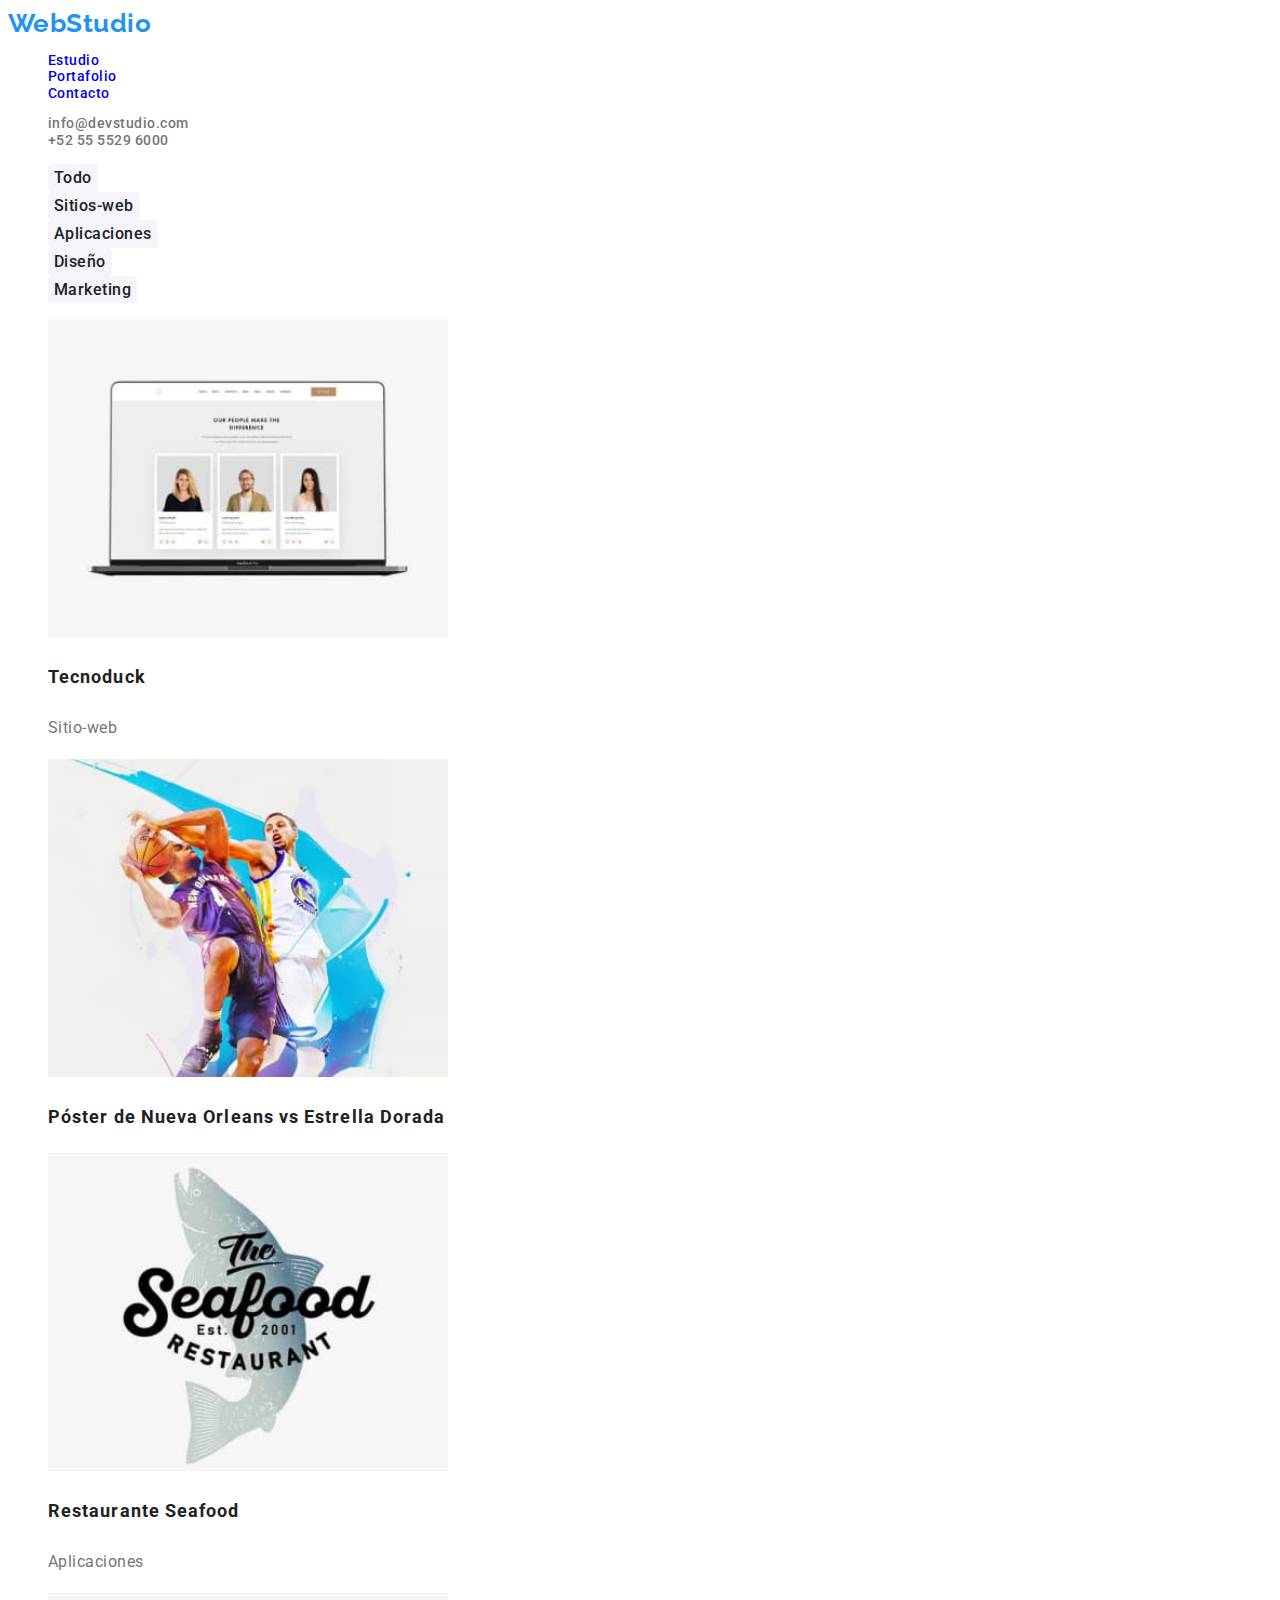
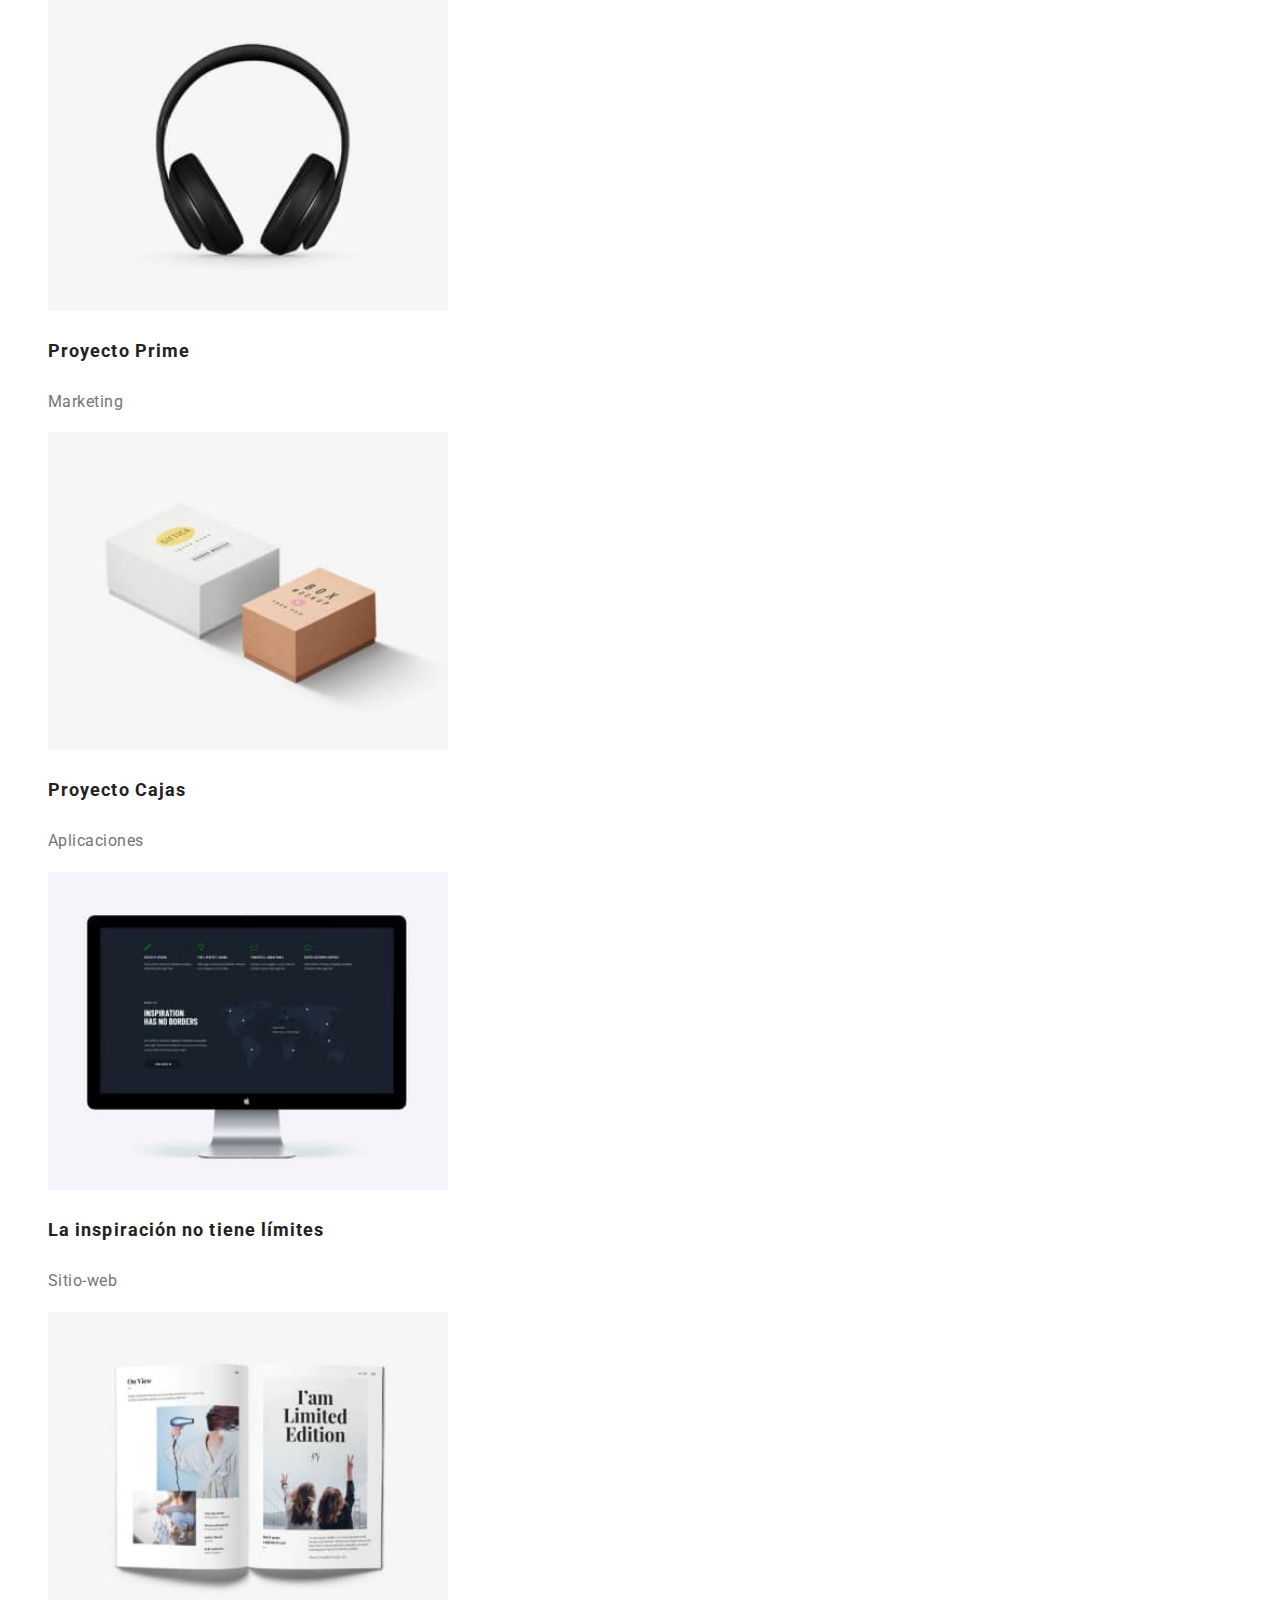
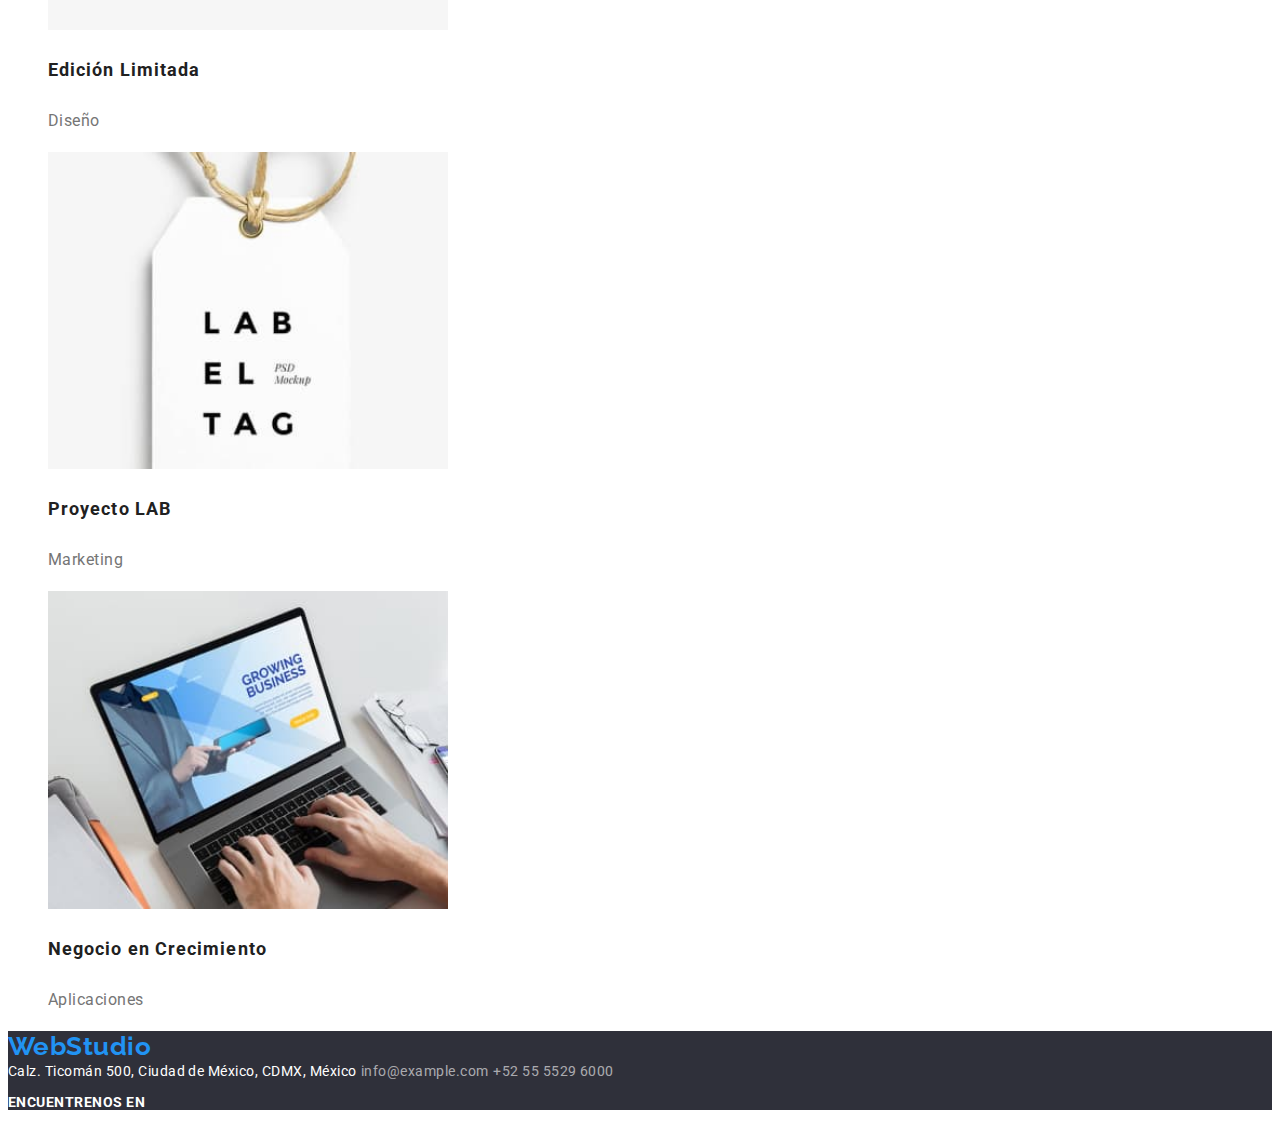
==== commit fcbddcb7: "clases de botones, complemento paleta colores" ====
--- a/portafolio.html
+++ b/portafolio.html
@@ -30,11 +30,11 @@
     <main>
         <section>
             <ul>
-                <li><button type="button">Todo</button></li>
-                <li><button type="button">Sitios-web</button></li>
-                <li><button type="button">Aplicaciones</button></li>
-                <li><button type="button">Diseño</button></li>
-                <li><button type="button">Marketing</button></li>
+                <li><button type="button" class="buttons-portafolio">Todo</button></li>
+                <li><button type="button" class="buttons-portafolio">Sitios-web</button></li>
+                <li><button type="button" class="buttons-portafolio">Aplicaciones</button></li>
+                <li><button type="button" class="buttons-portafolio">Diseño</button></li>
+                <li><button type="button" class="buttons-portafolio">Marketing</button></li>
             </ul>
         </section>
         <section>
--- a/css/styles.css
+++ b/css/styles.css
@@ -1,11 +1,14 @@
 :root {
-  --brand-font: "Roboto, sans-serif";
-  --color-1: #2193F3;
+  --brand-font: "Roboto", Verdana, Geneva, Tahoma, sans-serif;
+  --color-1: #2193f3;
   --color-2: #212121;
   --color-3: #757575;
-  --color-4: #FFFFFF;
-  --color-5: #2F303A;
-  --color-6: #F5F4FA;
+  --color-4: #ffffff;
+  --color-5: #2f303a;
+  --color-6: #f5f4fa;
+  --color-7: rgba(255, 255, 255, 0.6);
+  --color-8: #E5E5E5;
+  --color-9: #F5F4FA;
 }
 
 body {
@@ -16,10 +19,10 @@
 
 /*propiedades del enlace WebStudio, en header y footer*/
 .text-webstudio {
-  font-family: 'Raleway', Verdana, Geneva, Tahoma, sans-serif;
+  font-family: "Raleway", Verdana, Geneva, Tahoma, sans-serif;
   font-weight: 700;
   font-size: 26px;
-  line-height: 1,19;
+  line-height: 1, 19;
   text-align: right;
   color: var(--color-1);
 }
@@ -33,7 +36,7 @@
 }
 /*color de texto mail y telefono encabezado index y portafolio*/
 .color-mail-phone-header {
-  color: var(--color-3)
+  color: var(--color-3);
 }
 
 /*eliminé el subyarado de todos  los enlaces*/
@@ -88,7 +91,7 @@
   text-align: center;
 }
 
-/*sección nuestro equipo en index, puedo convertirlo a variable*/
+/*sección nuestro equipo en index*/
 .equipment-section {
   background: var(--color-6);
 }
@@ -129,14 +132,14 @@
 /*color fondo footer index y portafolio*/
 .footer-background-color {
   background: var(--color-5);
-  }
+}
 
 /*clase aplicada a la direccion, footer*/
 .footer-address {
   font-weight: 400;
   font-size: 14px;
   font-style: normal;
-  line-height: 1,71;
+  line-height: 1, 71;
   color: var(--color-4);
 }
 
@@ -145,13 +148,44 @@
   font-weight: 400;
   font-size: 14px;
   font-style: normal;
-  line-height: 1,71;
-  color: rgba(255, 255, 255, 0.6);
+  line-height: 1, 71;
+  color: var(--color-7);
 }
 /*texto de Encuentranos en... footer de portafolio*/
 .social-media-title-footer {
   font-weight: 700;
   font-size: 14px;
-  line-height: 1,14;
+  line-height: 1, 14;
   color: var(--color-4);
-}+}
+
+.button-studio {
+  font-family: var(--brand-font);
+  font-weight: 700;
+  font-size: 16px;
+  line-height: 1,87;
+  text-align: center;
+  letter-spacing: 0.06em;
+  color: var(--color-4);
+  
+  background: var(--color-1);
+  padding: 10px 32px;
+  border-radius: 4px;
+  border:0px;
+  }
+
+.buttons-portafolio {
+  font-family: var(--brand-font);
+  font-weight: 500;
+  font-size: 16px;
+  line-height: 1.62;
+  text-align: center;
+  letter-spacing: 0.03em;
+  color: var(--color-2);
+  
+  background: var(--color-9);
+  border:0px;
+  border-radius: 4px;
+  }
+
+  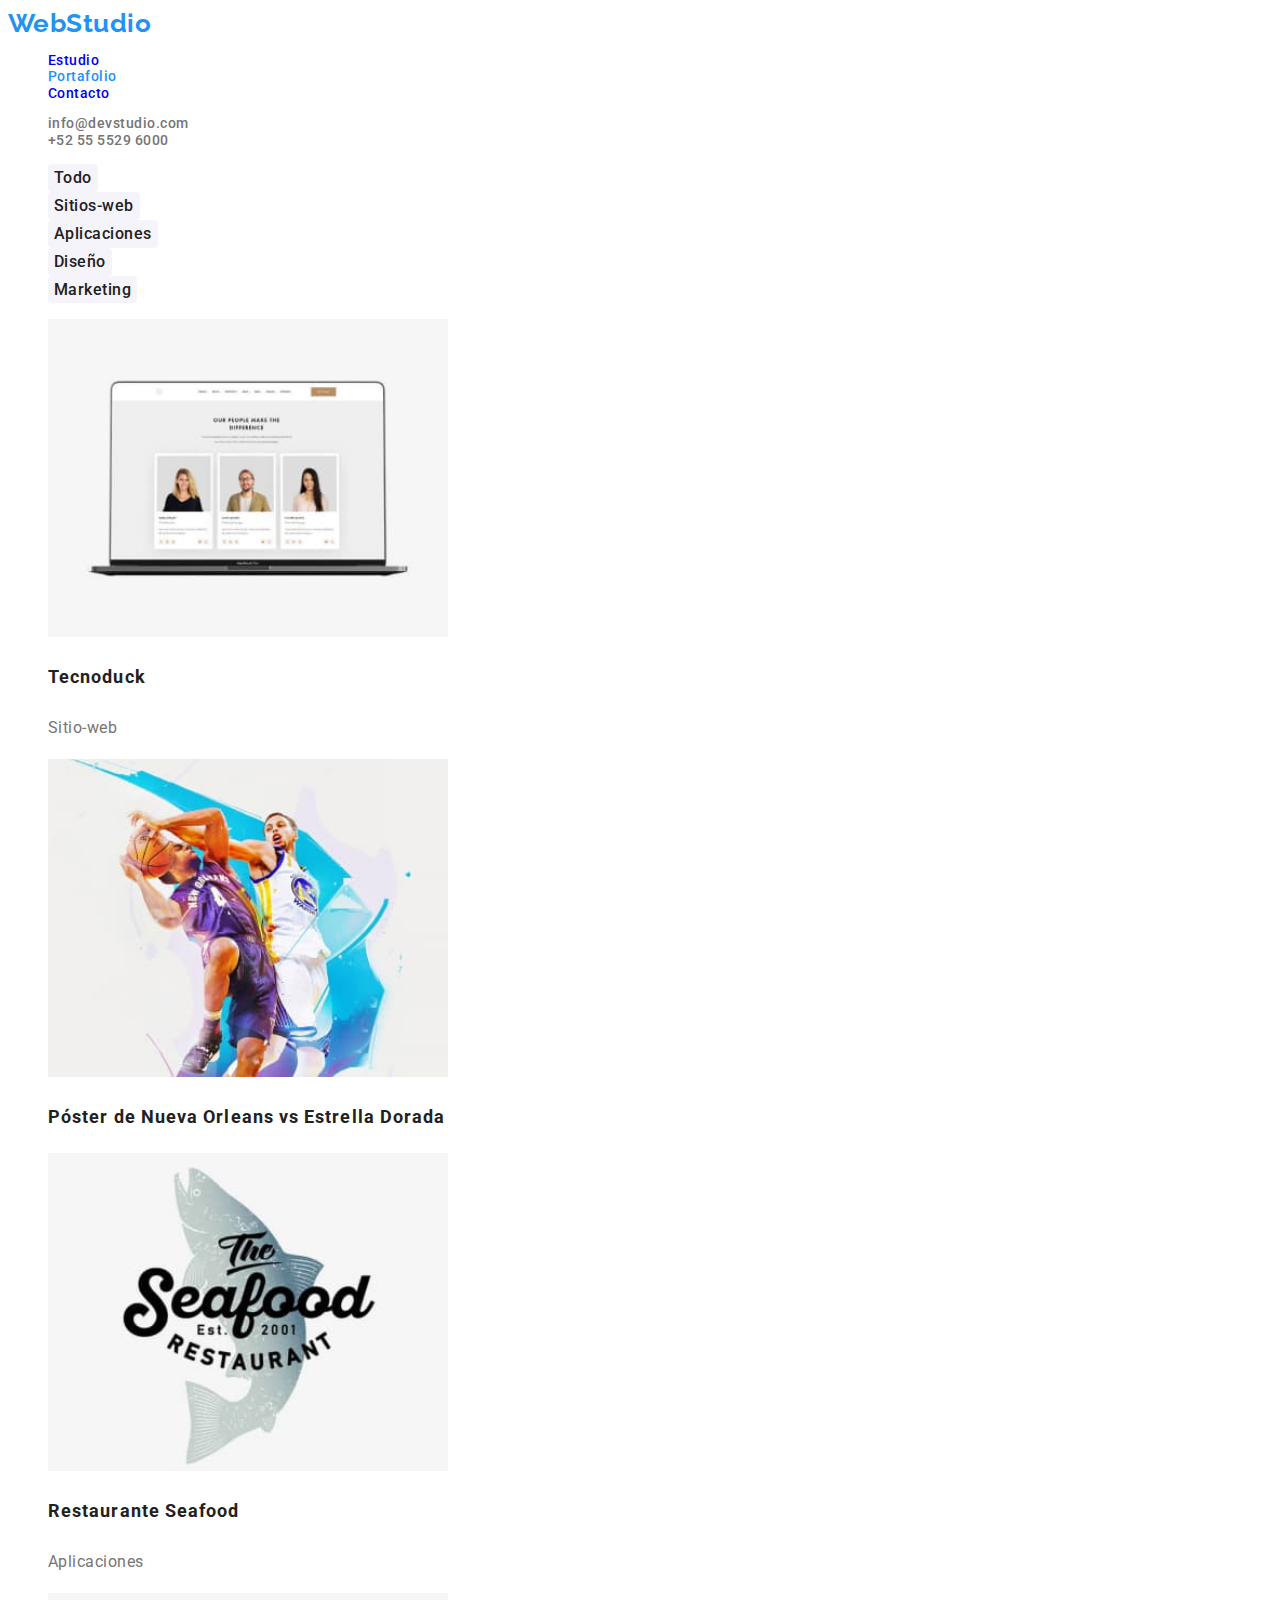
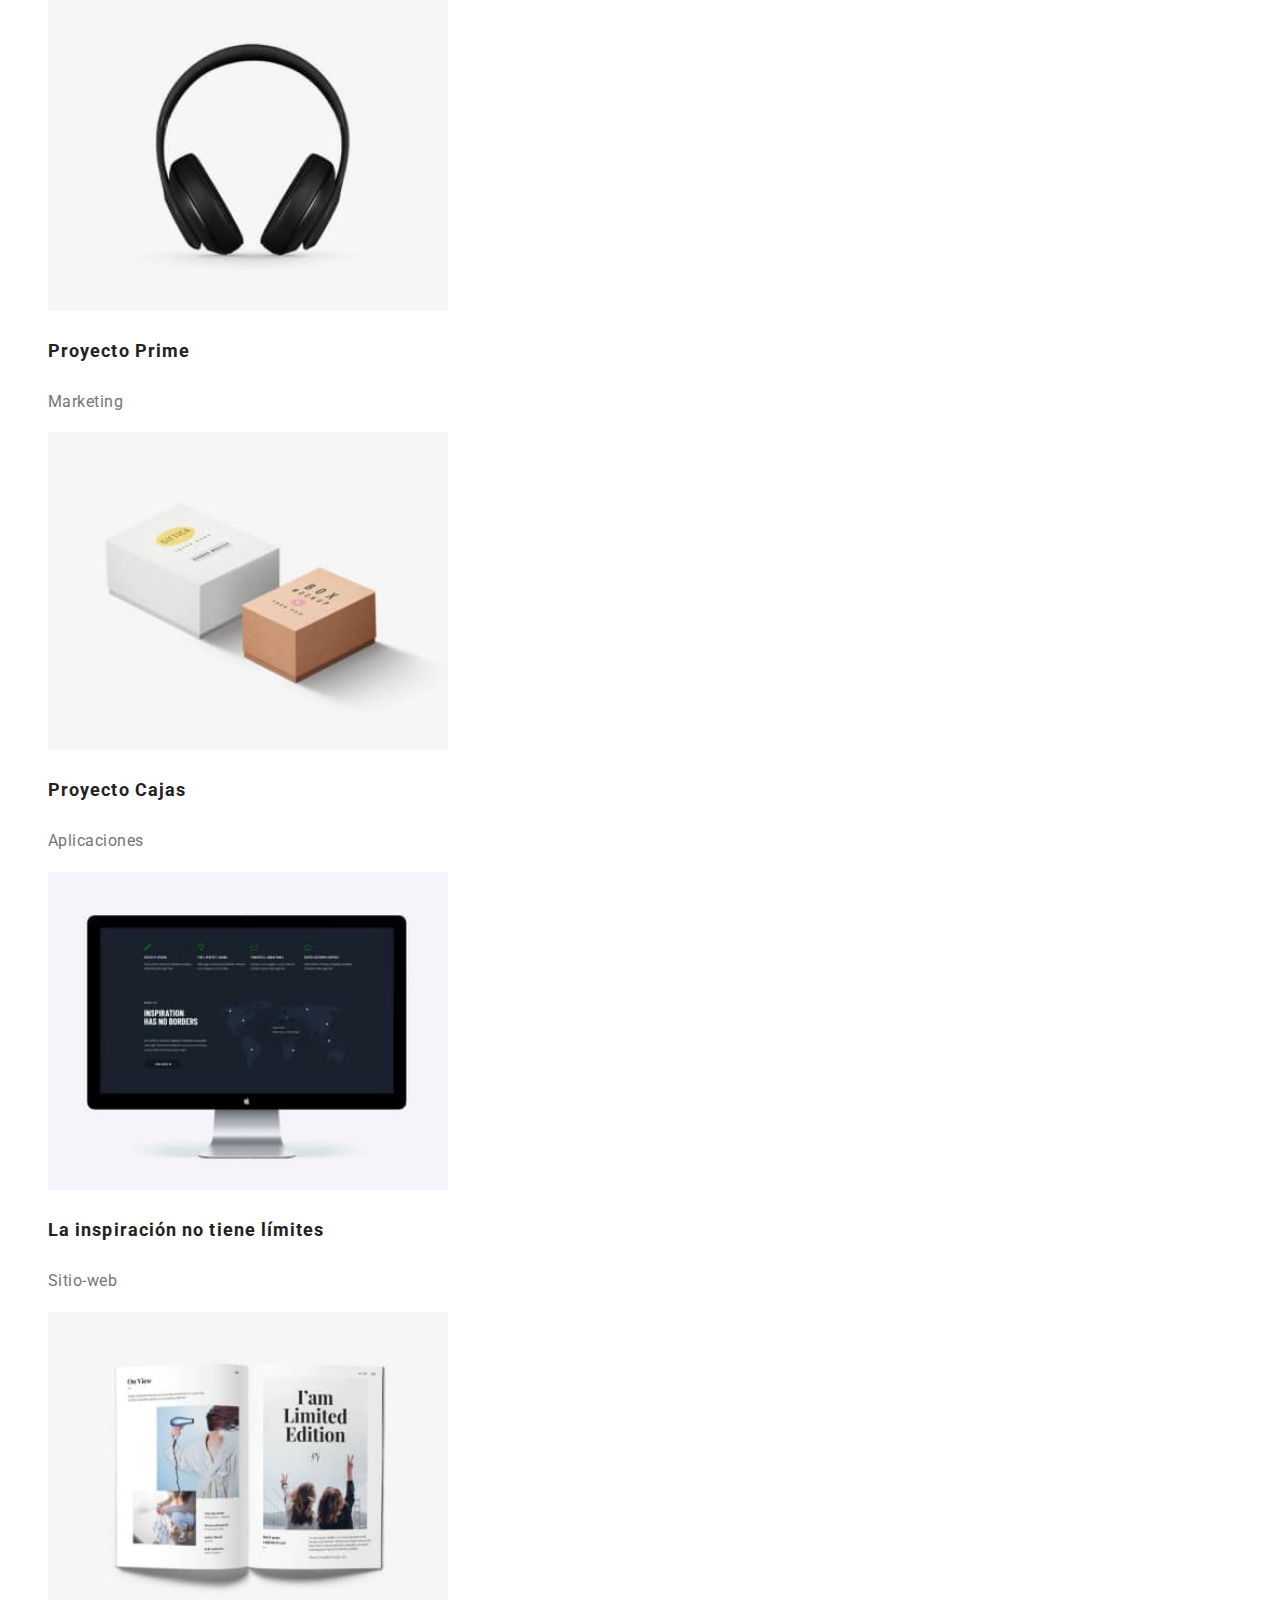
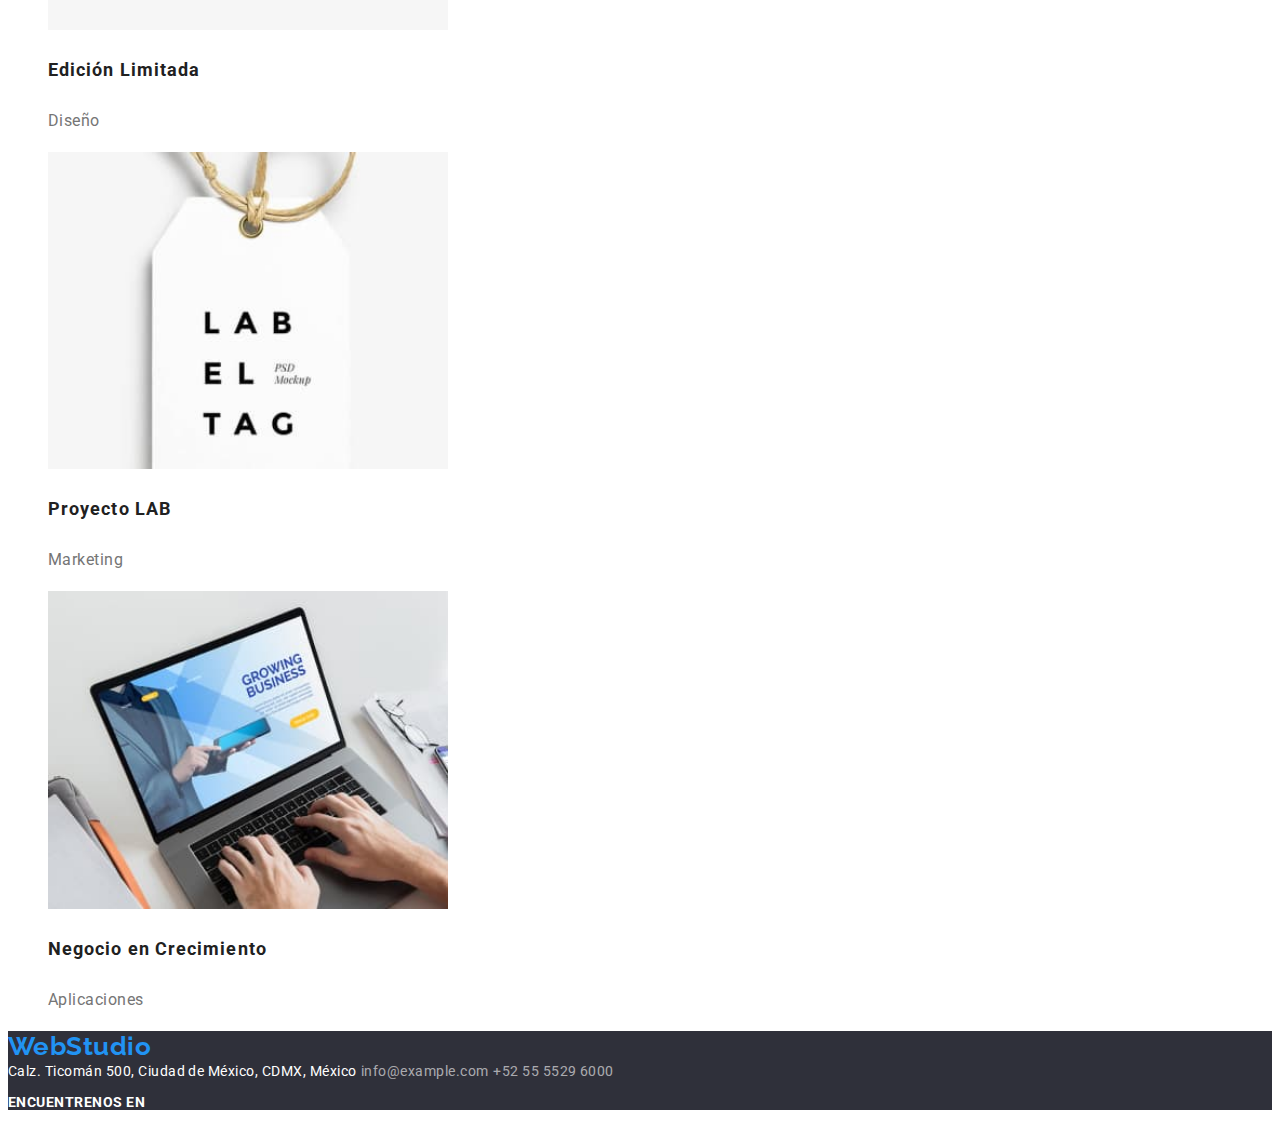
==== commit 7a3c45aa: "clase para color de nombre de pagina actual" ====
--- a/portafolio.html
+++ b/portafolio.html
@@ -12,17 +12,15 @@
 </head>
 <body>
     <header>
-        <nav>
-            <a href="#WebStudio" class="text-webstudio">WebStudio</a>
-            <nav>
+             <a href="#WebStudio" class="text-webstudio">WebStudio</a>
+            <nav class="site-nav">
                 <ul class="header-navigation-without-webstudio">
                     <li><a href="index.html">Estudio</a></li>
-                    <li><a href="#Portafolio">Portafolio</a></li>
+                    <li><a class="nav-active" href="portafolio.html">Portafolio</a></li>
                     <li><a href="#Contacto">Contacto</a></li>
                 </ul>
             </nav>
-        </nav>
-        <ul class="header-navigation-without-webstudio">
+         <ul class="header-navigation-without-webstudio">
             <li><a href="mailto:info@devstudio.com" class="color-mail-phone-header">info@devstudio.com</a></li>
             <li><a href="tel:+52 55 5529 6000" class="color-mail-phone-header">+52 55 5529 6000</a></li>
         </ul>
--- a/css/styles.css
+++ b/css/styles.css
@@ -39,6 +39,11 @@
   color: var(--color-3);
 }
 
+/*clase para dar color-1 al nombre de la página actual de navegación*/
+.site-nav .nav-active {
+  color: var(--color-1)
+}
+
 /*eliminé el subyarado de todos  los enlaces*/
 a {
   text-decoration: none;
@@ -172,6 +177,7 @@
   padding: 10px 32px;
   border-radius: 4px;
   border:0px;
+  cursor: pointer;
   }
 
 .buttons-portafolio {
@@ -186,6 +192,13 @@
   background: var(--color-9);
   border:0px;
   border-radius: 4px;
+  cursor: pointer;
   }
 
-  +  /*botones de portafolio cambian de color de fuente 
+  y fondo al paso del cursor*/
+button:hover {
+    background:var(--color-1);
+    color: var(--color-4);
+  }
+
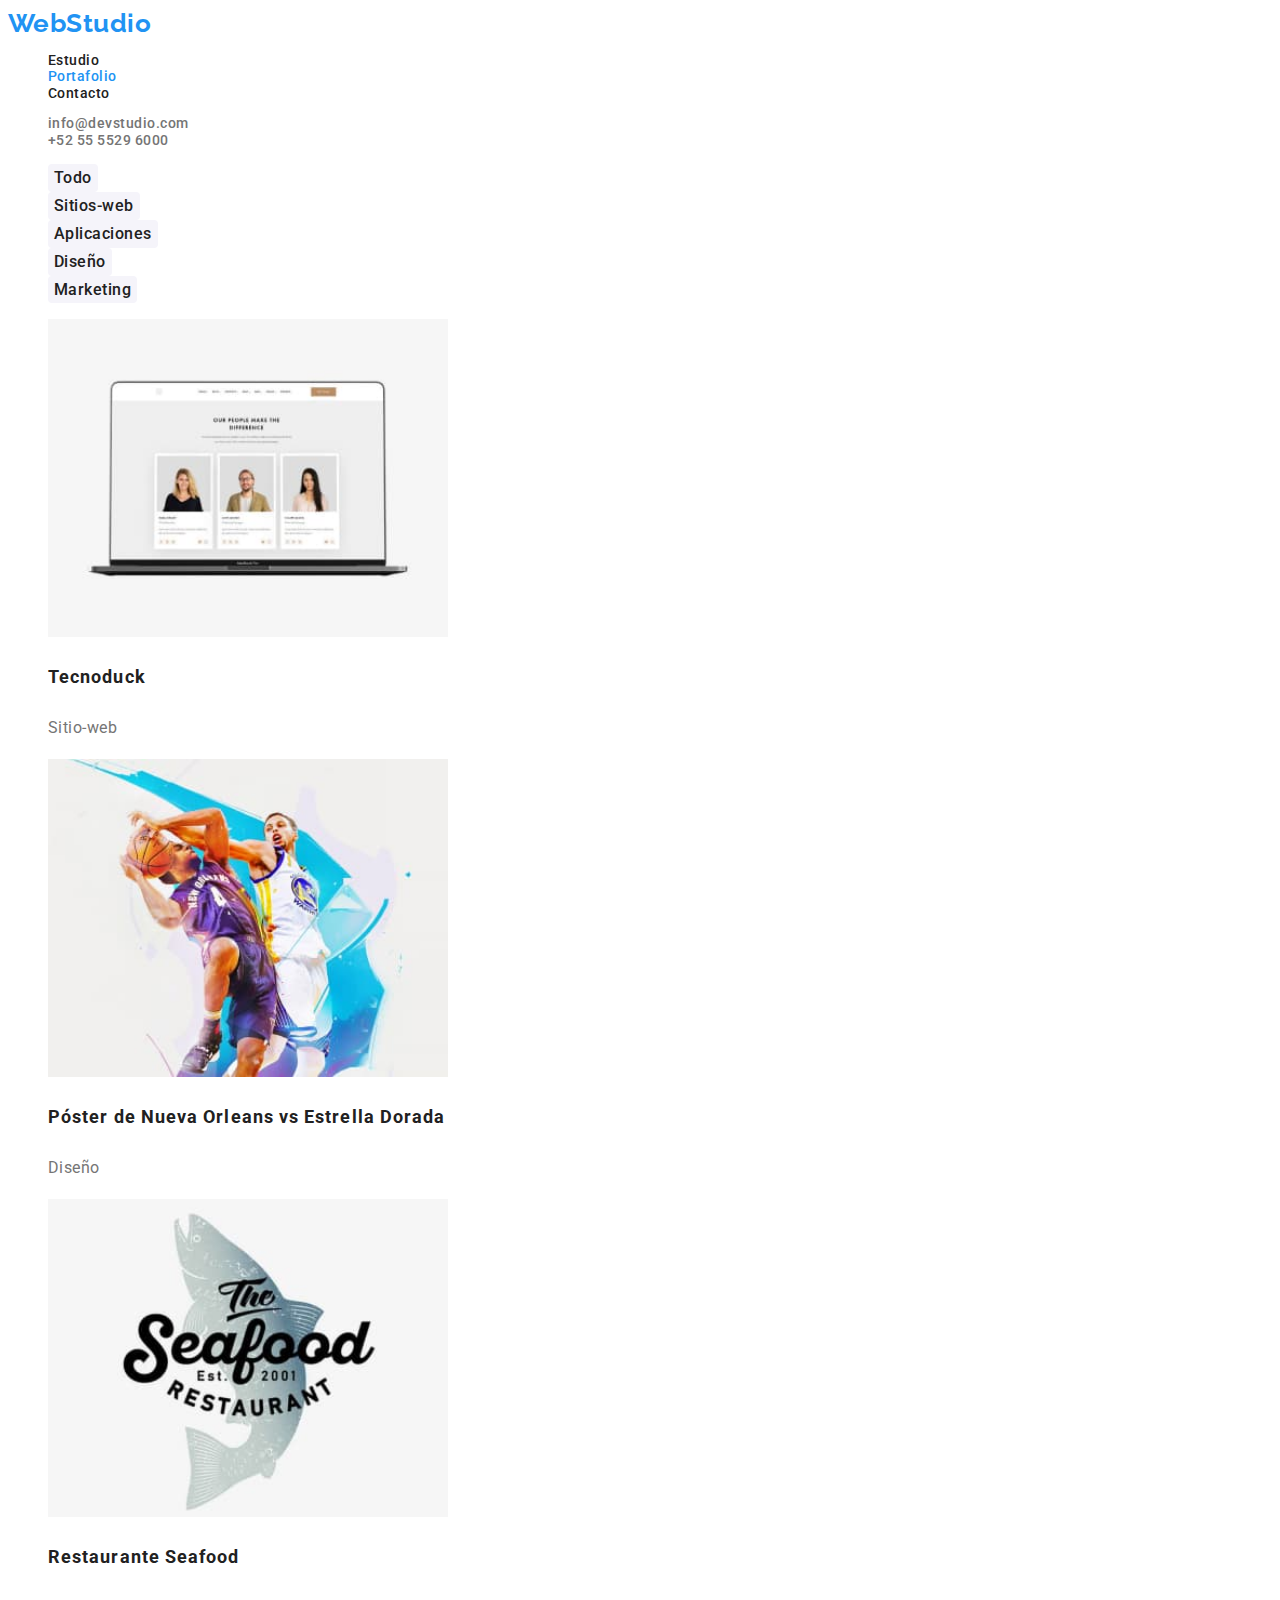
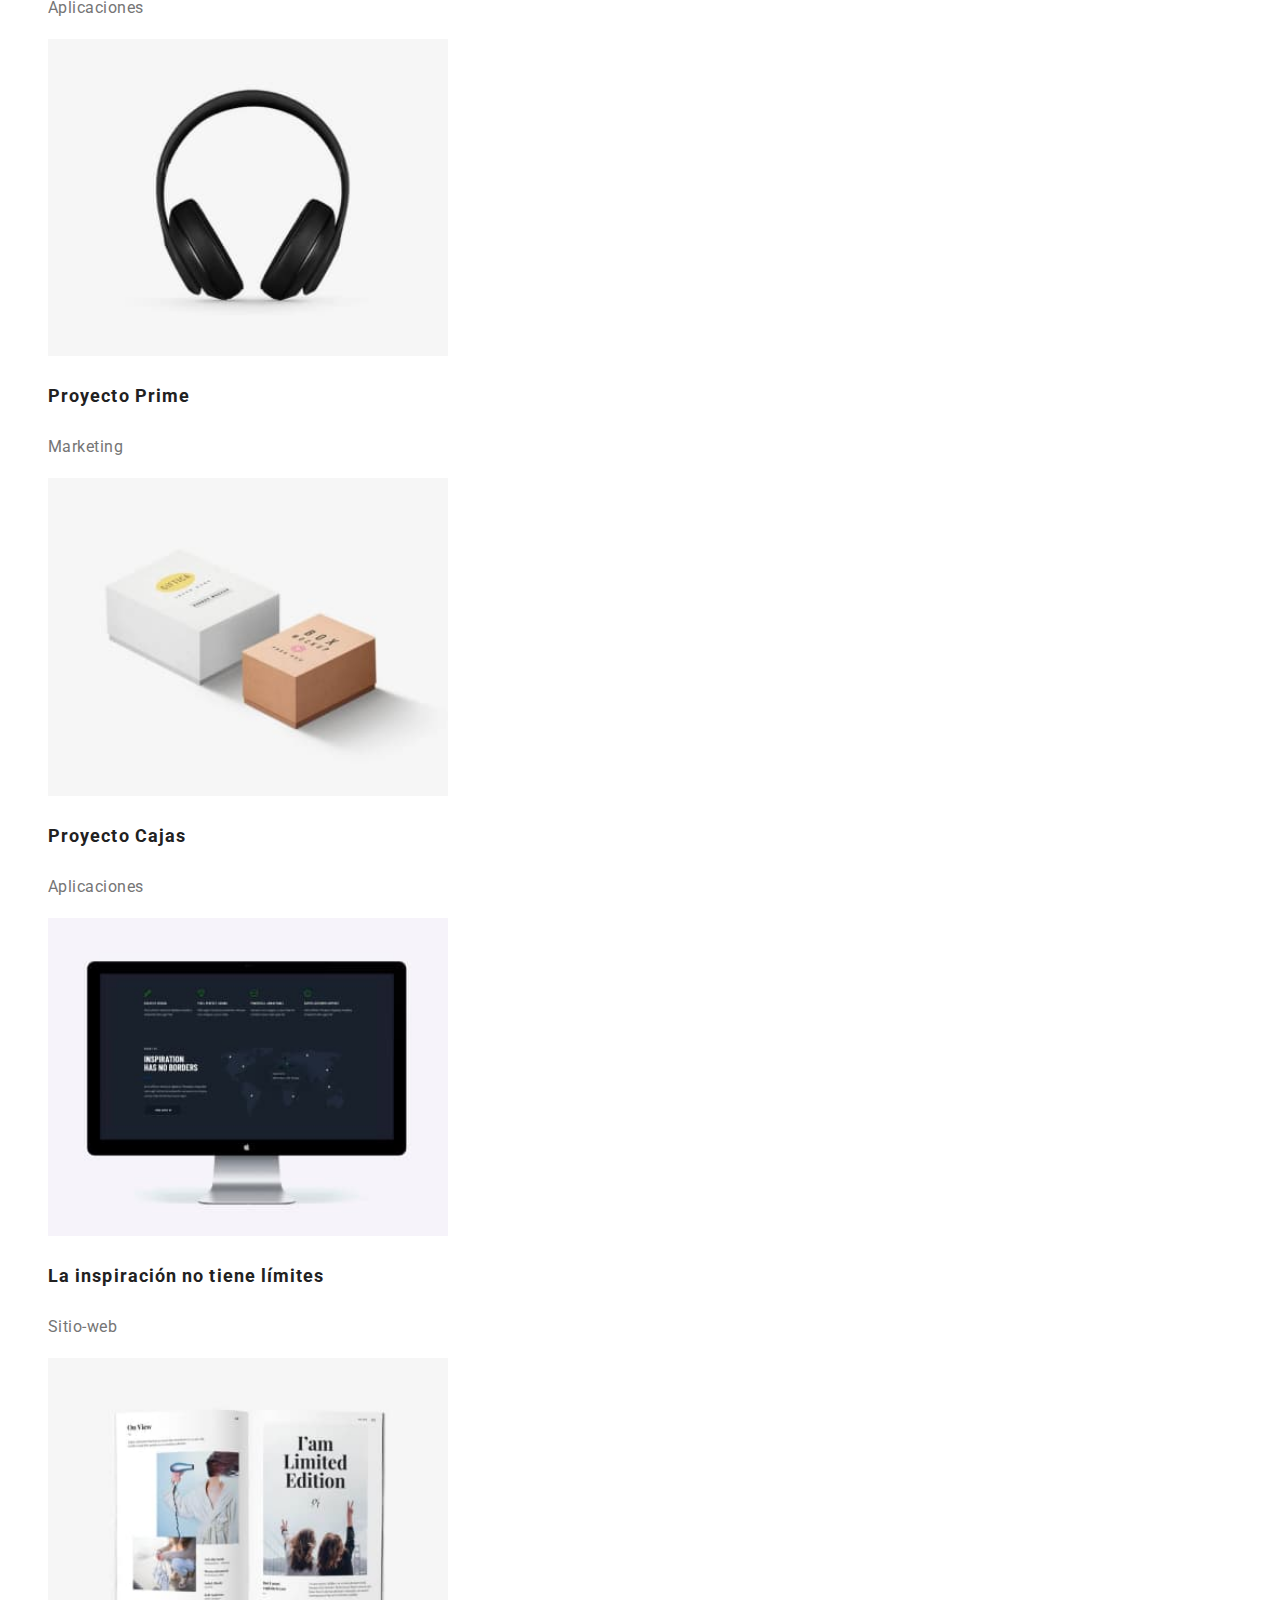
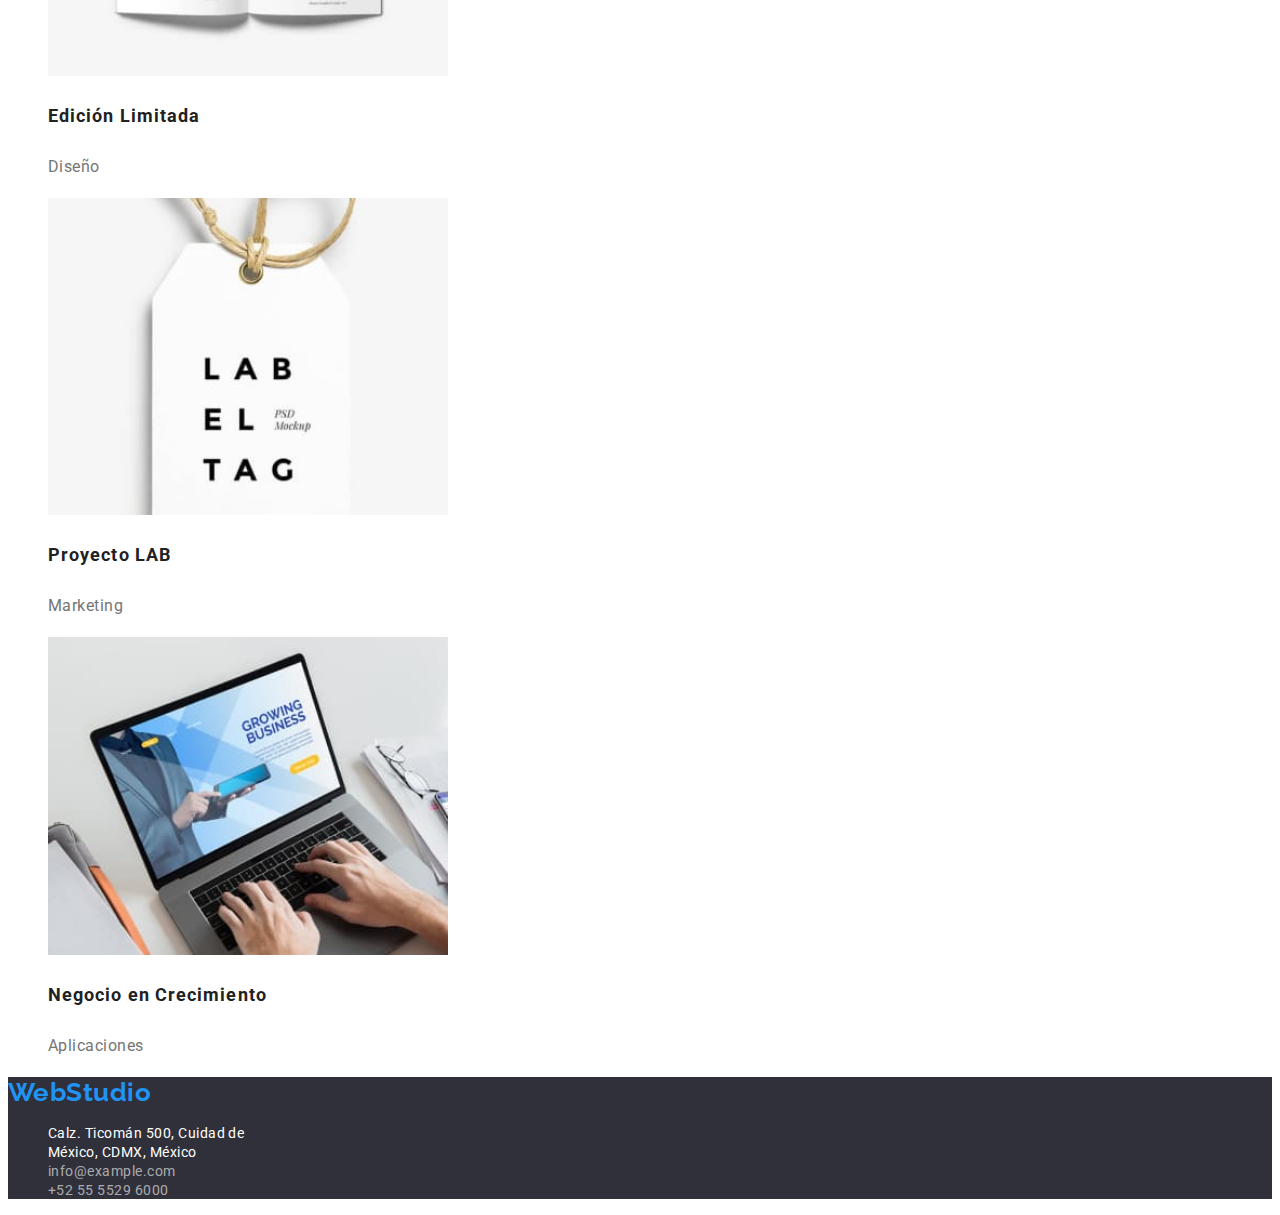
==== commit 44799b23: "cambios revisión #1 tarea 2" ====
--- a/portafolio.html
+++ b/portafolio.html
@@ -1,97 +1,141 @@
 <!DOCTYPE html>
 <html lang="es">
-<head>
-    <meta charset="UTF-8">
-    <meta http-equiv="X-UA-Compatible" content="IE=edge">
-    <meta name="viewport" content="width=device-width, initial-scale=1.0">
+  <head>
+    <meta charset="UTF-8" />
+    <meta http-equiv="X-UA-Compatible" content="IE=edge" />
+    <meta name="viewport" content="width=device-width, initial-scale=1.0" />
     <title>homework-2</title>
-    <link rel="preconnect" href="https://fonts.googleapis.com">
-    <link rel="preconnect" href="https://fonts.gstatic.com" crossorigin>
-    <link href="https://fonts.googleapis.com/css2?family=Raleway:wght@700&family=Roboto:wght@400;500;700;900&display=swap" rel="stylesheet">
-    <link rel="stylesheet" href="css/styles.css">
-</head>
-<body>
+    <link rel="preconnect" href="https://fonts.googleapis.com" />
+    <link rel="preconnect" href="https://fonts.gstatic.com" crossorigin />
+    <link
+      href="https://fonts.googleapis.com/css2?family=Raleway:wght@700&family=Roboto:wght@400;500;700;900&display=swap"
+      rel="stylesheet"
+    />
+    <link rel="stylesheet" href="css/styles.css" />
+  </head>
+  <body>
     <header>
-             <a href="#WebStudio" class="text-webstudio">WebStudio</a>
-            <nav class="site-nav">
-                <ul class="header-navigation-without-webstudio">
-                    <li><a href="index.html">Estudio</a></li>
-                    <li><a class="nav-active" href="portafolio.html">Portafolio</a></li>
-                    <li><a href="#Contacto">Contacto</a></li>
-                </ul>
-            </nav>
-         <ul class="header-navigation-without-webstudio">
-            <li><a href="mailto:info@devstudio.com" class="color-mail-phone-header">info@devstudio.com</a></li>
-            <li><a href="tel:+52 55 5529 6000" class="color-mail-phone-header">+52 55 5529 6000</a></li>
+      <a href="#WebStudio" class="text-webstudio">WebStudio</a>
+      <nav class="site-nav">
+        <ul class="header-navigation-without-webstudio">
+          <li><a href="index.html">Estudio</a></li>
+          <li><a class="nav-active" href="portafolio.html">Portafolio</a></li>
+          <li><a href="#Contacto">Contacto</a></li>
         </ul>
+      </nav>
+      <ul class="header-navigation-without-webstudio">
+        <li>
+          <a href="mailto:info@devstudio.com" class="color-mail-phone-header"
+            >info@devstudio.com</a
+          >
+        </li>
+        <li>
+          <a href="tel:+52 55 5529 6000" class="color-mail-phone-header"
+            >+52 55 5529 6000</a
+          >
+        </li>
+      </ul>
     </header>
     <main>
-        <section>
-            <ul>
-                <li><button type="button" class="buttons-portafolio">Todo</button></li>
-                <li><button type="button" class="buttons-portafolio">Sitios-web</button></li>
-                <li><button type="button" class="buttons-portafolio">Aplicaciones</button></li>
-                <li><button type="button" class="buttons-portafolio">Diseño</button></li>
-                <li><button type="button" class="buttons-portafolio">Marketing</button></li>
-            </ul>
-        </section>
-        <section>
-            <ul>
-                <li>
-                    <img src="images/portafolio-1.jpg" alt="Sitio web" width="400">
-                    <h3 class="portfolio-card-titles">Tecnoduck</h3>
-                    <p class="portafolio-card-text">Sitio-web</p>
-                </li>
-                <li>
-                    <img src="images/portafolio-2.jpg" alt="poster" width="400"> 
-                    <h3 class="portfolio-card-titles">Póster de Nueva Orleans vs Estrella Dorada</h3>
-                </li>
-                <li>
-                    <img src="images/portafolio-3.jpg" alt="aplicaciones" width="400">
-                    <h3 class="portfolio-card-titles">Restaurante Seafood</h3>
-                    <p class="portafolio-card-text">Aplicaciones</p>
-                </li>
-                <li>
-                    <img src="images/portafolio-4.jpg" alt="Marketing" width="400">
-                    <h3 class="portfolio-card-titles">Proyecto Prime</h3>
-                    <p class="portafolio-card-text">Marketing</p>
-                </li>
-                <li>
-                    <img src="images/portafolio-5.jpg" alt="Aplicaciones" width="400">
-                    <h3 class="portfolio-card-titles">Proyecto Cajas</h3>
-                    <p class="portafolio-card-text">Aplicaciones</p>
-                </li>
-                <li>
-                    <img src="images/portafolio-6.jpg" alt="sitio web" width="400">
-                    <h3 class="portfolio-card-titles">La inspiración no tiene límites</h3>
-                    <p class="portafolio-card-text">Sitio-web</p>
-                </li>
-                <li>
-                    <img src="images/portafolio-7.jpg" alt="Diseño" width="400">
-                    <h3 class="portfolio-card-titles">Edición Limitada</h3>
-                    <p class="portafolio-card-text">Diseño</p>
-                </li>
-                <li>
-                    <img src="images/portafolio-8.jpg" alt="Marketing" width="400">
-                    <h3 class="portfolio-card-titles">Proyecto LAB</h3>
-                    <p class="portafolio-card-text">Marketing</p>
-                </li>
-                <li>
-                    <img src="images/portafolio-9.jpg" alt="Aplicaciones" width="400">
-                    <h3 class="portfolio-card-titles">Negocio en Crecimiento</h3>
-                    <p class="portafolio-card-text">Aplicaciones</p> 
-                </li>
-            </ul>
-        </section>
+      <section>
+        <ul>
+          <li>
+            <button type="button" class="buttons-portafolio">Todo</button>
+          </li>
+          <li>
+            <button type="button" class="buttons-portafolio">Sitios-web</button>
+          </li>
+          <li>
+            <button type="button" class="buttons-portafolio">
+              Aplicaciones
+            </button>
+          </li>
+          <li>
+            <button type="button" class="buttons-portafolio">Diseño</button>
+          </li>
+          <li>
+            <button type="button" class="buttons-portafolio">Marketing</button>
+          </li>
+        </ul>
+        <ul>
+          <li class="portafolio-cursor-cards">
+            <img src="images/portafolio-1.jpg" alt="Sitio web" width="400" />
+            <h3 class="portfolio-card-titles">Tecnoduck</h3>
+            <p class="portafolio-card-text">Sitio-web</p>
+          </li>
+          <li class="portafolio-cursor-cards">
+            <img src="images/portafolio-2.jpg" alt="poster" width="400" />
+            <h3 class="portfolio-card-titles">
+              Póster de Nueva Orleans vs Estrella Dorada
+            </h3>
+            <p class="portafolio-card-text">Diseño</p>
+          </li>
+          <li class="portafolio-cursor-cards">
+            <img src="images/portafolio-3.jpg" alt="aplicaciones" width="400" />
+            <h3 class="portfolio-card-titles">Restaurante Seafood</h3>
+            <p class="portafolio-card-text">Aplicaciones</p>
+          </li>
+          <li class="portafolio-cursor-cards">
+            <img src="images/portafolio-4.jpg" alt="Marketing" width="400" />
+            <h3 class="portfolio-card-titles">Proyecto Prime</h3>
+            <p class="portafolio-card-text">Marketing</p>
+          </li>
+          <li class="portafolio-cursor-cards">
+            <img src="images/portafolio-5.jpg" alt="Aplicaciones" width="400" />
+            <h3 class="portfolio-card-titles">Proyecto Cajas</h3>
+            <p class="portafolio-card-text">Aplicaciones</p>
+          </li>
+          <li class="portafolio-cursor-cards">
+            <img src="images/portafolio-6.jpg" alt="sitio web" width="400" />
+            <h3 class="portfolio-card-titles">
+              La inspiración no tiene límites
+            </h3>
+            <p class="portafolio-card-text">Sitio-web</p>
+          </li>
+          <li class="portafolio-cursor-cards">
+            <img src="images/portafolio-7.jpg" alt="Diseño" width="400" />
+            <h3 class="portfolio-card-titles">Edición Limitada</h3>
+            <p class="portafolio-card-text">Diseño</p>
+          </li>
+          <li class="portafolio-cursor-cards">
+            <img src="images/portafolio-8.jpg" alt="Marketing" width="400" />
+            <h3 class="portfolio-card-titles">Proyecto LAB</h3>
+            <p class="portafolio-card-text">Marketing</p>
+          </li>
+          <li class="portafolio-cursor-cards">
+            <img src="images/portafolio-9.jpg" alt="Aplicaciones" width="400" />
+            <h3 class="portfolio-card-titles">Negocio en Crecimiento</h3>
+            <p class="portafolio-card-text">Aplicaciones</p>
+          </li>
+        </ul>
+      </section>
     </main>
     <footer class="footer-background-color">
-        <a href="index.html" class="text-webstudio">WebStudio</a>
-        <address>
-            <a href="https://goo.gl/maps/x2RPnykQ1T2qvYEe9" target="_blank" rel="noopener noref" class="footer-address">Calz. Ticomán 500, Ciudad de México, CDMX, México</a>
-            <a href="mailto:info@example.com" class="footer-mail-tel">info@example.com</a>
-            <a href="tel:+52 55 5529 6000" class="footer-mail-tel">+52 55 5529 6000</a>
-        </address>
-        <h3 class="social-media-title-footer">ENCUENTRENOS EN</h3>
+      <a href="index.html" class="text-webstudio">WebStudio</a>
+      <address>
+        <ul>
+          <li>
+            <a
+              href="https://goo.gl/maps/TvzXEUm9JwMV7pUS8"
+              target="_blank"
+              rel="noopener noref"
+              class="footer-address"
+              >Calz. Ticomán 500, Cuidad de <br />
+              México, CDMX, México</a
+            >
+          </li>
+          <li>
+            <a href="mailto:info@example.com" class="footer-mail-tel"
+              >info@example.com</a
+            >
+          </li>
+          <li>
+            <a href="tel:+52 55 5529 6000" class="footer-mail-tel"
+              >+52 55 5529 6000</a
+            >
+          </li>
+        </ul>
+      </address>
     </footer>
-</body>
-</html>+  </body>
+</html>
--- a/css/styles.css
+++ b/css/styles.css
@@ -7,8 +7,8 @@
   --color-5: #2f303a;
   --color-6: #f5f4fa;
   --color-7: rgba(255, 255, 255, 0.6);
-  --color-8: #E5E5E5;
-  --color-9: #F5F4FA;
+  --color-8: #e5e5e5;
+  --color-9: #f5f4fa;
 }
 
 body {
@@ -17,6 +17,22 @@
   letter-spacing: 0.03em;
 }
 
+/*enlaces general: eliminé el subrayado y especifiqué el color general*/
+a {
+  text-decoration: none;
+  color: #212121;
+}
+
+/*eliminé las viñetas de todas las ul*/
+ul {
+  list-style-type: none;
+}
+
+/*efecto de los enlaces*/
+a:hover {
+  color: var(--color-1);
+}
+
 /*propiedades del enlace WebStudio, en header y footer*/
 .text-webstudio {
   font-family: "Raleway", Verdana, Geneva, Tahoma, sans-serif;
@@ -34,6 +50,7 @@
   line-height: 1.17;
   color: var(--color-2);
 }
+
 /*color de texto mail y telefono encabezado index y portafolio*/
 .color-mail-phone-header {
   color: var(--color-3);
@@ -41,21 +58,6 @@
 
 /*clase para dar color-1 al nombre de la página actual de navegación*/
 .site-nav .nav-active {
-  color: var(--color-1)
-}
-
-/*eliminé el subyarado de todos  los enlaces*/
-a {
-  text-decoration: none;
-}
-
-/*eliminé las viñetas de todas las ul*/
-ul {
-  list-style-type: none;
-}
-
-/*convertir en variable ooooooojooooooo*/
-a:hover {
   color: var(--color-1);
 }
 
@@ -134,6 +136,46 @@
   color: var(--color-3);
 }
 
+.portafolio-cursor-cards {
+  cursor: pointer;
+}
+
+.button-studio {
+  font-family: var(--brand-font);
+  font-weight: 700;
+  font-size: 16px;
+  line-height: 1, 87;
+  text-align: center;
+  letter-spacing: 0.06em;
+  color: var(--color-4);
+
+  background: var(--color-1);
+  padding: 10px 32px;
+  border-radius: 4px;
+  border: 0px;
+}
+
+.buttons-portafolio {
+  font-family: var(--brand-font);
+  font-weight: 500;
+  font-size: 16px;
+  line-height: 1.62;
+  text-align: center;
+  letter-spacing: 0.03em;
+  color: var(--color-2);
+
+  background: var(--color-9);
+  border: 0px;
+  border-radius: 4px;
+  cursor: pointer;
+}
+
+/*botones cambian de color de fuente y fondo al paso del cursor*/
+button:hover {
+  background: var(--color-1);
+  color: var(--color-4);
+}
+
 /*color fondo footer index y portafolio*/
 .footer-background-color {
   background: var(--color-5);
@@ -156,49 +198,3 @@
   line-height: 1, 71;
   color: var(--color-7);
 }
-/*texto de Encuentranos en... footer de portafolio*/
-.social-media-title-footer {
-  font-weight: 700;
-  font-size: 14px;
-  line-height: 1, 14;
-  color: var(--color-4);
-}
-
-.button-studio {
-  font-family: var(--brand-font);
-  font-weight: 700;
-  font-size: 16px;
-  line-height: 1,87;
-  text-align: center;
-  letter-spacing: 0.06em;
-  color: var(--color-4);
-  
-  background: var(--color-1);
-  padding: 10px 32px;
-  border-radius: 4px;
-  border:0px;
-  cursor: pointer;
-  }
-
-.buttons-portafolio {
-  font-family: var(--brand-font);
-  font-weight: 500;
-  font-size: 16px;
-  line-height: 1.62;
-  text-align: center;
-  letter-spacing: 0.03em;
-  color: var(--color-2);
-  
-  background: var(--color-9);
-  border:0px;
-  border-radius: 4px;
-  cursor: pointer;
-  }
-
-  /*botones de portafolio cambian de color de fuente 
-  y fondo al paso del cursor*/
-button:hover {
-    background:var(--color-1);
-    color: var(--color-4);
-  }
-
